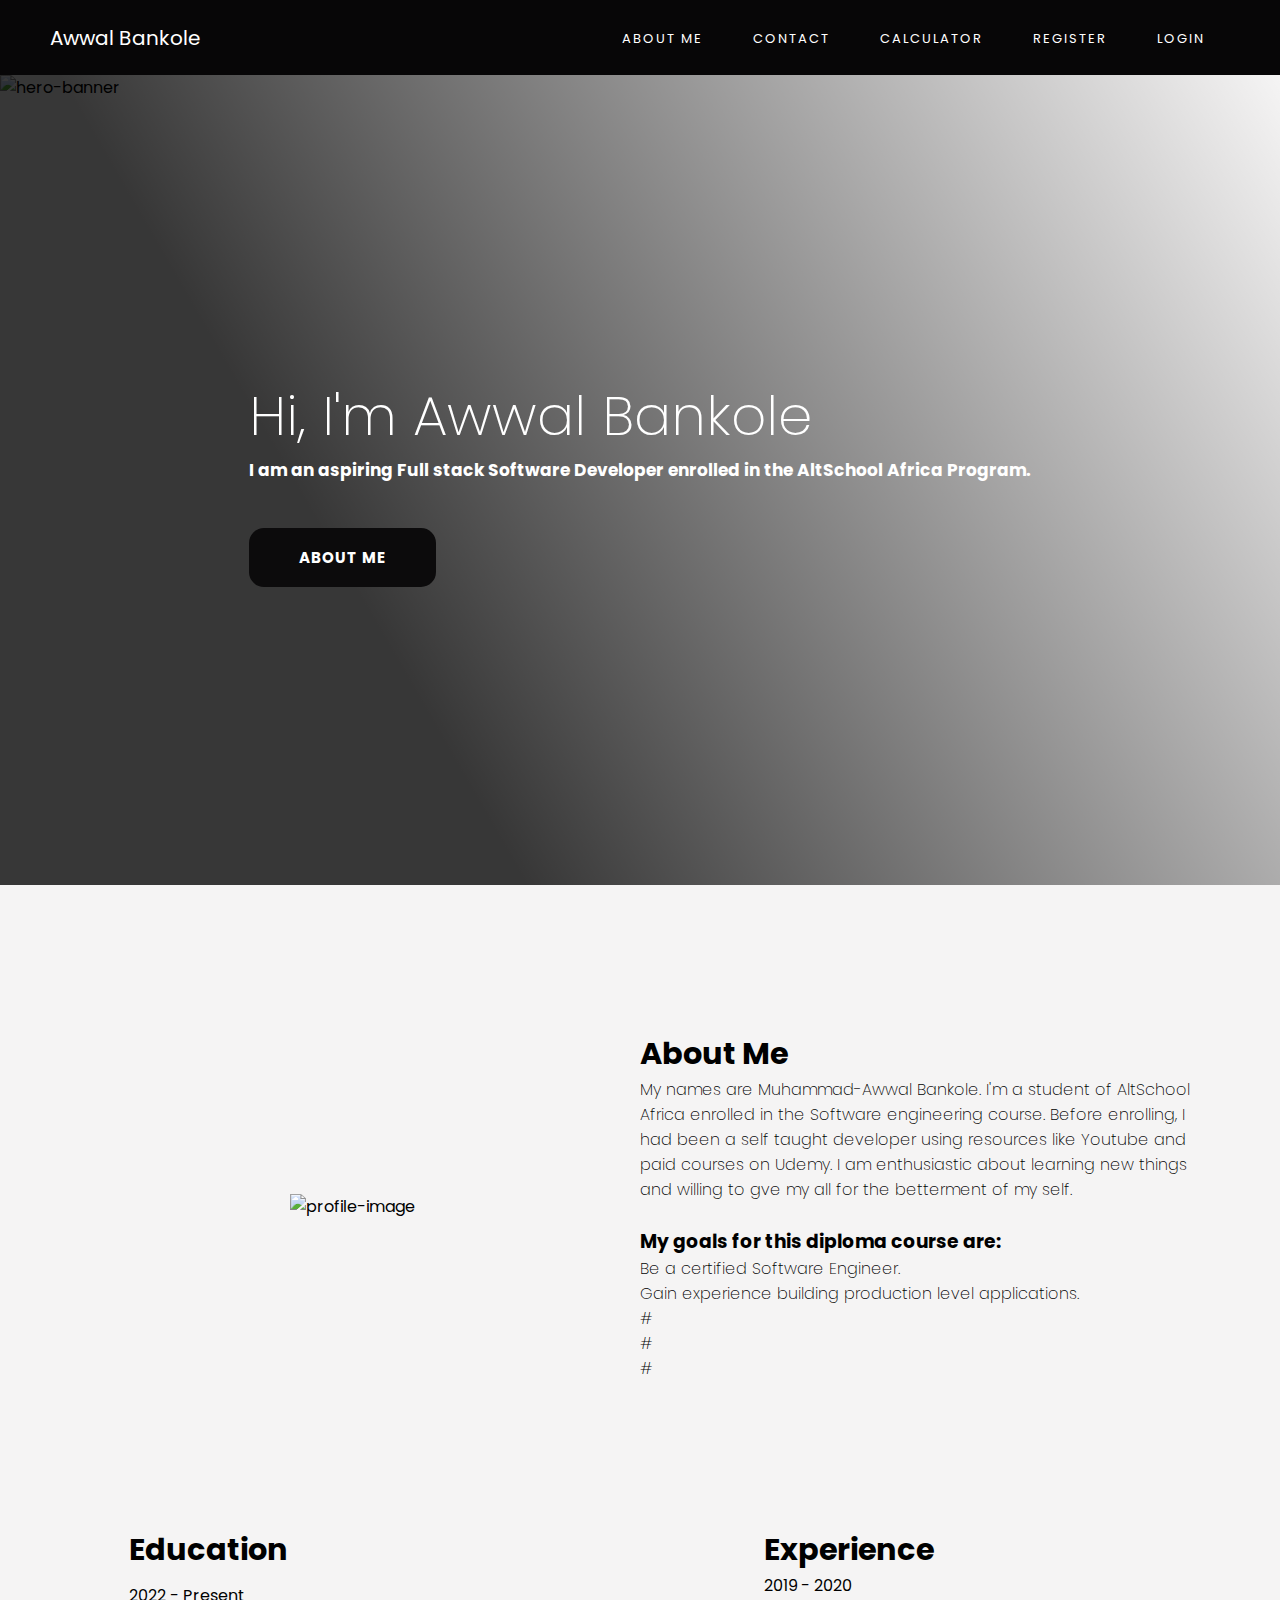
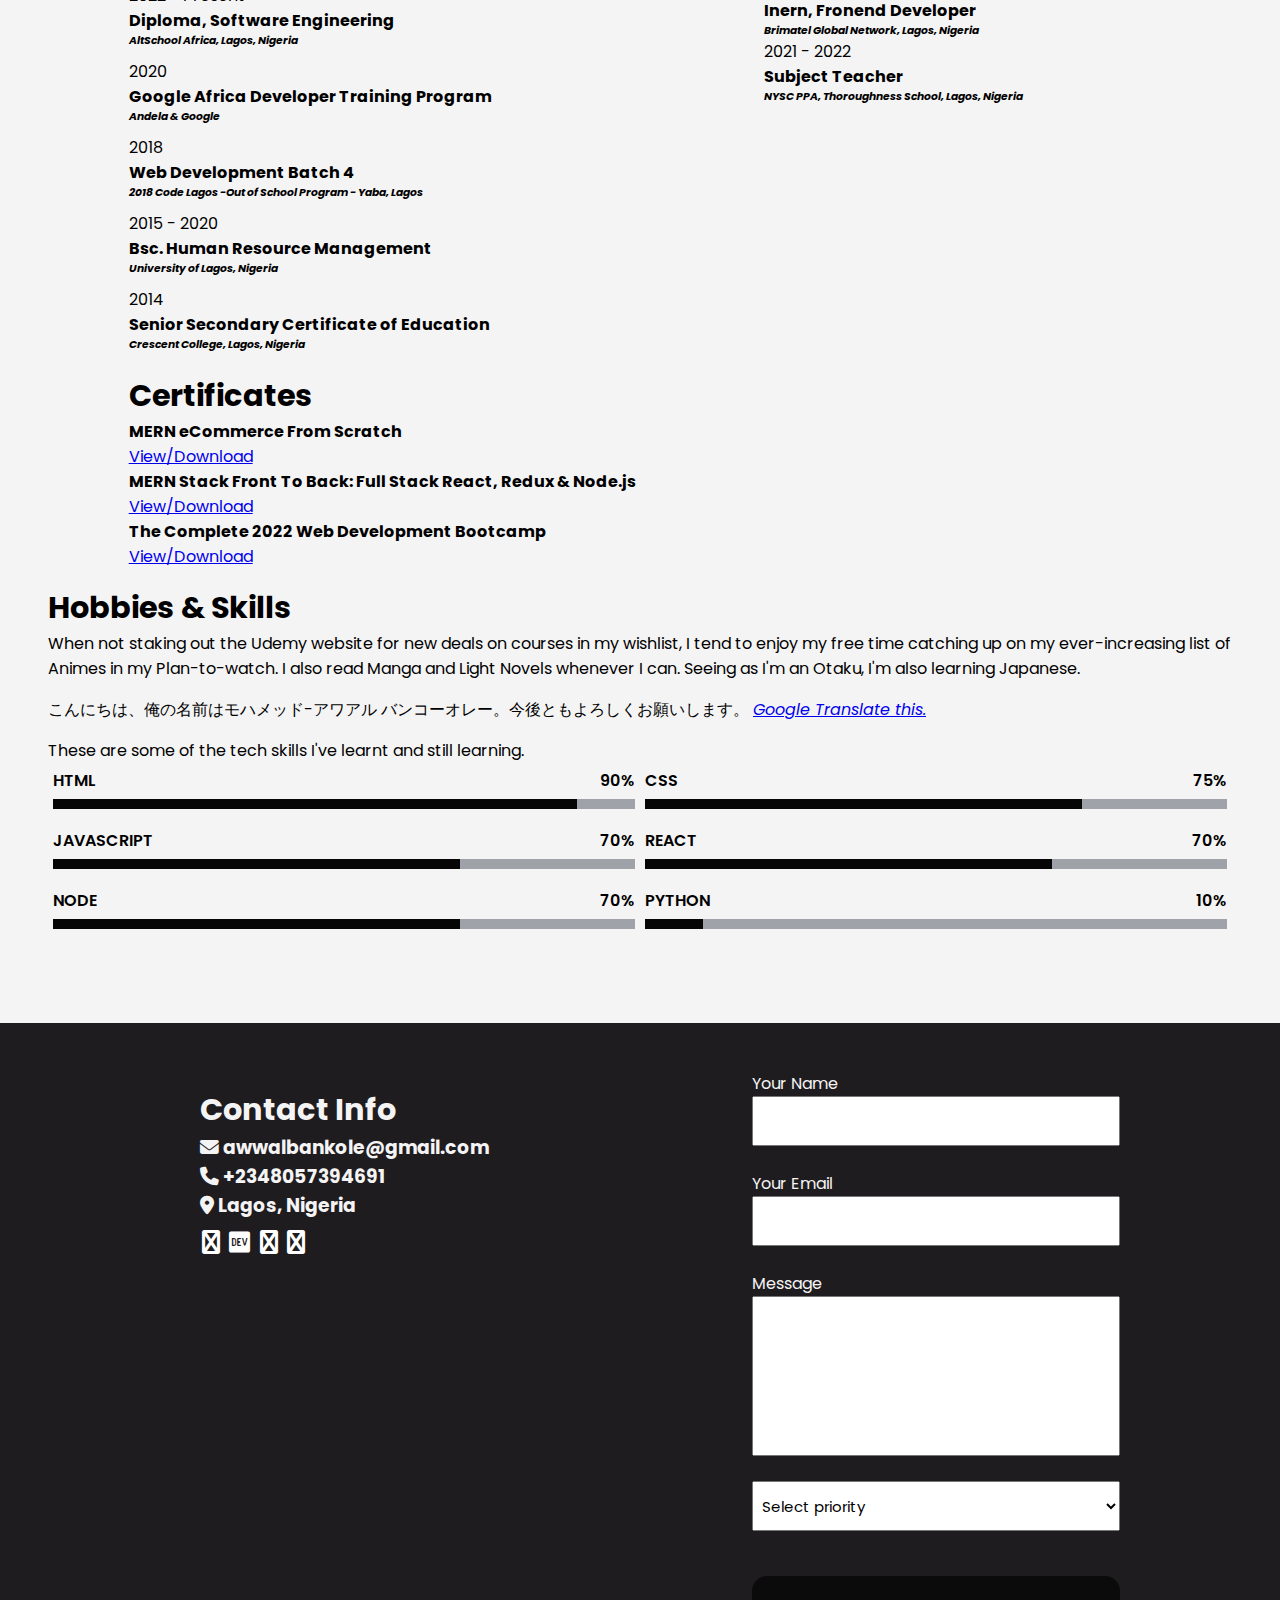
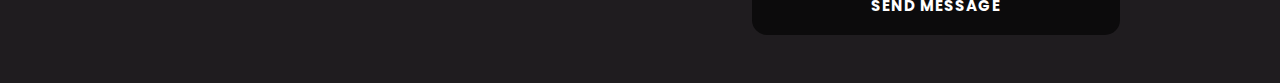
==== index.html @ 510b49d5 "completed_main_page" ====
<!DOCTYPE html>
<html lang="en">
  <head>
    <meta charset="UTF-8" />
    <meta http-equiv="X-UA-Compatible" content="IE=edge" />
    <meta name="viewport" content="width=device-width, initial-scale=1.0" />
    <title>About Me</title>
    <link rel="preconnect" href="https://fonts.googleapis.com" />
    <link rel="preconnect" href="https://fonts.gstatic.com" crossorigin />
    <link
      href="https://fonts.googleapis.com/css2?family=Poppins:wght@200&display=swap"
      rel="stylesheet"
    />
    <link
      rel="stylesheet"
      href="https://cdnjs.cloudflare.com/ajax/libs/font-awesome/6.1.1/css/all.min.css"
    />
    <link rel="stylesheet" href="styles/style.css" />
  </head>
  <body>
    <!--? NAVIGATION SECTION -->
    <nav>
      <div class="header-logo">
        <p>Awwal Bankole</p>
        <div id="menu" class="fa-solid fa-bars" onclick="onClick()"></div>
      </div>
      <ul class="dropdown-menu">
        <li><a href="#me">About Me</a></li>
        <li><a href="#contact">Contact</a></li>
        <li><a href="#">Calculator</a></li>
        <li><a href="#">Register</a></li>
        <li><a href="#">Login</a></li>
      </ul>
    </nav>
    <!--? HEADER SECTION-->
    <header>
      <div class="banner-image-div">
        <img
          class="banner-image"
          src="https://res.cloudinary.com/dbrukzcby/image/upload/v1653316920/cyborg_gruv_ef7esi.png"
          alt="hero-banner"
        />
      </div>
      <div class="banner-overlay-div"></div>
      <section class="banner-text-section">
        <span class="banner-text">
          <h1>Hi, I'm Awwal Bankole</h1>
          <p>
            I am an aspiring Full stack Software Developer enrolled in the
            AltSchool Africa Program.
          </p>
          <a href="#me"><button class="btn">About me</button></a>
        </span>
      </section>
    </header>

    <!--? MAIN CONTENT SECTION -->
    <main>
      <!--? ABOUT ME SECTION-->
      <section class="about" id="me">
        <img
          class="about-image"
          src="https://res.cloudinary.com/dbrukzcby/image/upload/c_fit,h_667,w_272/v1653205109/cropped_profile_j6ojsx.jpg"
          alt="profile-image"
        />
        <section class="about-content">
          <h2>About Me</h2>
          <p>
            My names are Muhammad-Awwal Bankole. I'm a student of AltSchool
            Africa enrolled in the Software engineering course. Before
            enrolling, I had been a self taught developer using resources like
            Youtube and paid courses on Udemy. I am enthusiastic about learning
            new things and willing to gve my all for the betterment of my self.
          </p>
          <br />
          <h3>My goals for this diploma course are:</h3>
          <ul>
            <li>Be a certified Software Engineer.</li>
            <li>Gain experience building production level applications.</li>
            <li>#</li>
            <li>#</li>
            <li>#</li>
          </ul>
        </section>
      </section>
      <!--? EDUCATION, CERTIFICATES AND EXPERIENCE SECTION-->
      <section class="edu-exp">
        <!--? EDUCATION -->
        <section class="edu">
          <h2>Education</h2>
          <div>
            <span>2022 - Present</span>
            <h4>Diploma, Software Engineering</h4>
            <h6><em>AltSchool Africa, Lagos, Nigeria</em></h6>
          </div>
          <div>
            <span>2020</span>
            <h4>Google Africa Developer Training Program</h4>
            <h6><em>Andela & Google</em></h6>
          </div>
          <div>
            <span>2018</span>
            <h4>Web Development Batch 4</h4>
            <h6>
              <em>2018 Code Lagos -Out of School Program - Yaba, Lagos</em>
            </h6>
          </div>
          <div>
            <span>2015 - 2020</span>
            <h4>Bsc. Human Resource Management</h4>
            <h6><em>University of Lagos, Nigeria</em></h6>
          </div>
          <div>
            <span>2014</span>
            <h4>Senior Secondary Certificate of Education</h4>
            <h6><em>Crescent College, Lagos, Nigeria</em></h6>
          </div>
          <!--? CERTIFICATES -->
          <section class="cert">
            <h2>Certificates</h2>
            <h4>MERN eCommerce From Scratch</h4>
            <a
              href="https://res.cloudinary.com/dbrukzcby/image/upload/v1653067304/Udemy_Mern_E-commerce_zjcilb.jpg"
              target="_blank"
              >View/Download</a
            >
            <h4>MERN Stack Front To Back: Full Stack React, Redux & Node.js</h4>
            <a
              href="https://res.cloudinary.com/dbrukzcby/image/upload/v1653067280/Udemy_Mern_hhecwc.jpg"
              target="_blank"
              >View/Download</a
            >
            <h4>The Complete 2022 Web Development Bootcamp</h4>
            <a
              href="https://res.cloudinary.com/dbrukzcby/image/upload/v1653067277/Udemy_bootcamp_n9o9me.jpg"
              target="_blank"
              >View/Download</a
            >
          </section>
        </section>
        <!--? EXPERIENCE -->
        <section class="exp">
          <h2>Experience</h2>
          <div>
            <span>2019 - 2020</span>
            <h4>Inern, Fronend Developer</h4>
            <h6><em>Brimatel Global Network, Lagos, Nigeria</em></h6>
          </div>
          <div>
            <span>2021 - 2022</span>
            <h4>Subject Teacher</h4>
            <h6><em>NYSC PPA, Thoroughness School, Lagos, Nigeria</em></h6>
          </div>
        </section>
      </section>
      <!--? HOBBIES & SKILLS SECTION-->
      <section class="skills-container">
        <h2>Hobbies & Skills</h2>
        <p>
          When not staking out the Udemy website for new deals on courses in my
          wishlist, I tend to enjoy my free time catching up on my
          ever-increasing list of Animes in my Plan-to-watch. I also read Manga
          and Light Novels whenever I can. Seeing as I'm an Otaku, I'm also
          learning Japanese.
        </p>
        <p class="jp">
          こんにちは、俺の名前はモハメッド-アワアル
          バンコーオレー。今後ともよろしくお願いします。
          <em
            ><a
              href="https://translate.google.com/?sl=ja&tl=en&text=%E3%81%93%E3%82%93%E3%81%AB%E3%81%A1%E3%81%AF%E3%80%81%E4%BF%BA%E3%81%AE%E5%90%8D%E5%89%8D%E3%81%AF%E3%83%A2%E3%83%8F%E3%83%A1%E3%83%83%E3%83%89-%E3%82%A2%E3%83%AF%E3%82%A2%E3%83%AB%20%E3%83%90%E3%83%B3%E3%82%B3%E3%83%BC%E3%82%AA%E3%83%AC%E3%83%BC%E3%80%82%E4%BB%8A%E5%BE%8C%E3%81%A8%E3%82%82%E3%82%88%E3%82%8D%E3%81%97%E3%81%8F%E3%81%8A%E9%A1%98%E3%81%84%E3%81%97%E3%81%BE%E3%81%99%E3%80%82&op=translate"
              target="_blank"
            >
              Google Translate this.
            </a>
          </em>
        </p>
        <p>These are some of the tech skills I've learnt and still learning.</p>
        <div class="skills">
          <!-- <div class="wrap"> -->
          <div class="progress">
            <span class="skill">HTML <i class="val">90%</i></span>
            <div class="progress-bar-wrap">
              <div class="progress-bar" style="width: 90%"></div>
            </div>
          </div>
          <div class="progress">
            <span class="skill">CSS <i class="val">75%</i></span>

            <div class="progress-bar-wrap">
              <div class="progress-bar" style="width: 75%"></div>
            </div>
          </div>
          <div class="progress">
            <span class="skill">Javascript <i class="val">70%</i></span>
            <div class="progress-bar-wrap">
              <div class="progress-bar" style="width: 70%"></div>
            </div>
          </div>
          <!-- </div> -->
          <!-- <div class="wrap"> -->
          <div class="progress">
            <span class="skill">React <i class="val">70%</i></span>
            <div class="progress-bar-wrap">
              <div class="progress-bar" style="width: 70%"></div>
            </div>
          </div>
          <div class="progress">
            <span class="skill">Node <i class="val">70%</i></span>
            <div class="progress-bar-wrap">
              <div class="progress-bar" style="width: 70%"></div>
            </div>
          </div>
          <div class="progress">
            <span class="skill">Python <i class="val">10%</i></span>
            <div class="progress-bar-wrap">
              <div class="progress-bar" style="width: 10%"></div>
            </div>
          </div>
          <!-- </div> -->
        </div>
      </section>
      <!-- BACK-TO-TOP BUTTON -->
      <button class="back-to-top hidden">
        <i class="fa-solid fa-circle-arrow-up fa-3x"></i>
      </button>
    </main>
    <!--? FOOTER SECTION // CONTACT SECTION -->
    <footer id="contact">
      <div class="contact-info">
        <h2>Contact Info</h2>
        <div class="info">
          <h3><i class="fas fa-envelope"></i> awwalbankole@gmail.com</h3>
          <h3><i class="fas fa-phone"></i> +2348057394691</h3>
          <h3><i class="fas fa-map-marker-alt"></i> Lagos, Nigeria</h3>
        </div>
        <div class="socials">
          <a href="https://github.com/lawybanx" target="_blank"
            ><i class="fas fa-github"></i
          ></a>
          <a href="https://dev.to/lawybanx" target="_blank"
            ><i class="fab fa-dev"></i
          ></a>
          <a href="https://twitter.com/awwal__" target="_blank"
            ><i class="fas fa-twitter"></i
          ></a>
          <a
            href="https://www.linkedin.com/in/muhammad-awwal-bankole-069413230/"
            target="_blank"
            ><i class="fas fa-linkedin"></i
          ></a>
        </div>
      </div>
      <form>
        <label for="name">Your Name</label>
        <input type="text" name="name" required /><br />
        <label for="email">Your Email</label>
        <input type="email" name="email" required /><br />
        <label for="message">Message</label>
        <textarea name="message" cols="30" rows="10" required></textarea>
        <br />
        <select name="priority" id="priority">
          <option value="priority" selected>Select priority</option>
          <option value="Urgent">Urgent</option>
          <option value="Normal">Normal</option>
          <option value="Low">Low</option>
        </select>
        <button type="submit" class="btn">Send Message</button>
      </form>
    </footer>
    <script src="script.js"></script>
  </body>
</html>
---- styles/style.css ----
* {
  box-sizing: border-box;
  padding: 0;
  margin: 0;
  font-family: "Poppins", sans-serif;
  scroll-behavior: smooth;
}

body {
  background-color: #f5f4f4;
}

body::-webkit-scrollbar {
  width: 0.6em;
  overflow: scroll;
  background-color: #1c191c;
}

body::-webkit-scrollbar-thumb {
  background-color: #070607;
}

nav {
  display: inline-flex;
  width: 100%;
  flex-direction: row;
  /* flex-wrap: wrap; */
  align-items: center;
  align-content: flex-start;
  justify-content: space-between;
  padding: 20px 50px;
  position: sticky;
  top: 0;
  background-color: #070607;
}

.header-logo {
  display: flex;
  flex-direction: row;
  justify-content: space-between;
}

.header-logo p {
  font-size: 20px;
  color: white;
}

#menu {
  color: #fff;
  cursor: pointer;
  font-size: 2em;
  display: none;
}

.dropdown-menu {
  display: flex;
  list-style: none;
}
nav li {
  padding: 5px 25px;
  overflow: hidden;
  transition: all 0.2s linear;
}

li a {
  text-decoration: none;
  color: white;
  font-size: 13px;
  text-transform: uppercase;
  letter-spacing: 2px;
}

nav li:hover {
  background-color: rgba(204, 204, 204, 0.7);
}

header {
  display: grid;
  grid-template-columns: 1fr;
  grid-template-rows: 90vh;
  align-content: center;
  justify-content: center;
}

.banner-image-div,
.banner-overlay-div,
.banner-text-section {
  grid-area: 1 / 1 / 2 / 2;
}

.banner-image {
  display: grid;
  min-width: 500px;
  width: 100%;
  height: 100%;
  object-fit: cover;
}

.banner-overlay-div {
  display: grid;
  max-width: 100%;
  background: black;
  background: linear-gradient(
    60deg,
    rgba(0, 0, 0, 0.7777485994397759) 30%,
    rgba(255, 255, 255, 0) 100%
  );
}

.banner-text-section {
  display: grid;
  align-items: center;
  justify-content: center;
  margin-left: 15px;
  margin-right: 15px;
}

.banner-text {
  color: #fff;
}

h1 {
  font-size: 55px;
  font-weight: 200;
}

.banner-text p {
  font-size: 17px;
  font-weight: bold;
}

.btn {
  margin-top: 45px;
  padding: 18px 50px;
  font-size: 15px;
  text-transform: uppercase;
  border-radius: 15px;
  letter-spacing: 1px;
  border: transparent;
  background-color: #0c0b0c;
  color: white;
  font-weight: bold;
  cursor: pointer;
  overflow: hidden;
  transition: all 0.2s linear;
}

button:hover {
  background-color: #2b2b2b66;
}

main {
  display: grid;
  /* grid-template-columns: repeat(2, 1fr); */
  /* grid-template-columns: repeat(2, minmax(500px, 1fr)); */
  grid-template-columns: repeat(1, minmax(500px, 1fr));
  grid-auto-columns: auto;
  /* grid-auto-rows: minmax(100px, auto); */
  grid-template-rows: repeat(2, 1fr) auto;
  font-size: 1em;
}

.about {
  display: grid;
  align-items: center;
  justify-self: center;
  grid-template-columns: repeat(2, 1fr);
  grid-template-areas: "image text";
  max-width: 90%;
}

.about-image {
  grid-area: image;
  justify-self: center;
}

.about-content {
  grid-area: text;
  /* padding: 60px; */
  /* justify-self: center; */
  font-weight: 200;
}

h2 {
  font-size: 1.9em;
}

.about-content ul {
  list-style: none;
}

.edu-exp {
  display: flex;
  flex-wrap: wrap;
  justify-content: space-evenly;
  width: 90%;
}

.edu div {
  margin: 10px 0;
}

.cert {
  margin-top: 20px;
}

.skills-container {
  margin: 1em 3em 5em;
}

.jp {
  margin: 1em 0;
}

.skills {
  display: grid;
  grid-template-columns: repeat(auto-fill, minmax(400px, 1fr));
}

.progress {
  height: 60px;
  padding: 5px;
  background: none;
  border-radius: 0px;
}

.skill {
  text-transform: uppercase;
  display: block;
  font-weight: 600;
  padding: 0px;
  margin: 0px 0px 6px;
}

.val {
  float: right;
  font-style: normal;
}

.progress-bar-wrap {
  height: 10px;
  background: #9fa2a8;
}

.progress-bar {
  height: 10px;
  background-color: #070607;
  transition: all 0.9s ease 0s;
}

.back-to-top {
  position: fixed;
  right: 5rem;
  bottom: 5rem;
  background: transparent;
  padding: 0.5rem;
  border: none;
  cursor: pointer;
  opacity: 100%;
  transition: opacity 0.5s;
}

.back-to-top:hover {
  opacity: 60%;
}

.hidden {
  opacity: 0%;
}

footer {
  display: grid;
  align-items: start;
  justify-items: center;
  grid-template-columns: repeat(2, 1fr);
  grid-template-areas: "info form";
  background-color: #1f1c1f;
  color: #f5f4f4;
  padding: 3em;
}

.contact-info {
  grid-area: info;
  margin-top: 1em;
}

.socials {
  display: flex;
  flex-direction: row;
  justify-content: space-between;
  font-size: 1.5em;
  width: 4.5em;
  margin-top: 5px;
}

.socials a {
  text-decoration: none;
  color: #fff;
  margin: 0 2px;
}

form {
  display: flex;
  flex-direction: column;
}

input,
select {
  height: 50px;
  font-size: 15px;
  padding: 5px;
}

textarea {
  height: 10rem;
  resize: none;
  padding: 5px;
}

@media (max-width: 991px) {
  .dropdown-menu {
    flex-direction: column;
    display: none;
  }

  nav {
    flex-direction: column;
  }

  #menu {
    display: block;
  }

  .header-logo {
    width: 100%;
  }

  .toggle {
    display: flex;
  }
}

@media (max-width: 820px) {
  /* html {
    font-size: 80%;
  } */

  .about {
    grid-template-columns: 1fr;
    grid-template-areas:
      "image"
      "text";
    margin-top: 20px;
  }

  .about-image {
    width: 30%;
    justify-self: start;
  }

  .edu-exp {
    justify-content: start;
    margin: 0 2em;
  }

  footer {
    grid-template-columns: 1fr;
    grid-template-areas:
      "info"
      "form";
    margin-top: 20px;
    justify-items: start;
    gap: 10px;
  }

  .contact-info {
    margin: 0;
  }
}

@media (max-width: 500px) {
  .banner-image {
    min-width: 200px;
  }

  main {
    grid-template-columns: auto;
  }

  .about-image {
    width: 50%;
    align-self: end;
  }

  .edu-exp {
    margin: 0 1em;
  }

  .skills-container {
    margin: 0 1em 3em;
  }

  .skills {
    grid-template-columns: 1fr;
  }

  .back-to-top {
    right: 0.5em;
    bottom: 0.5em;
  }
}

@media (max-width: 400px) {
  form {
    width: 70%;
  }
}

@media (max-width: 300px) {
  .contact-info {
    font-size: 80%;
  }

  form {
    width: 60%;
  }
}
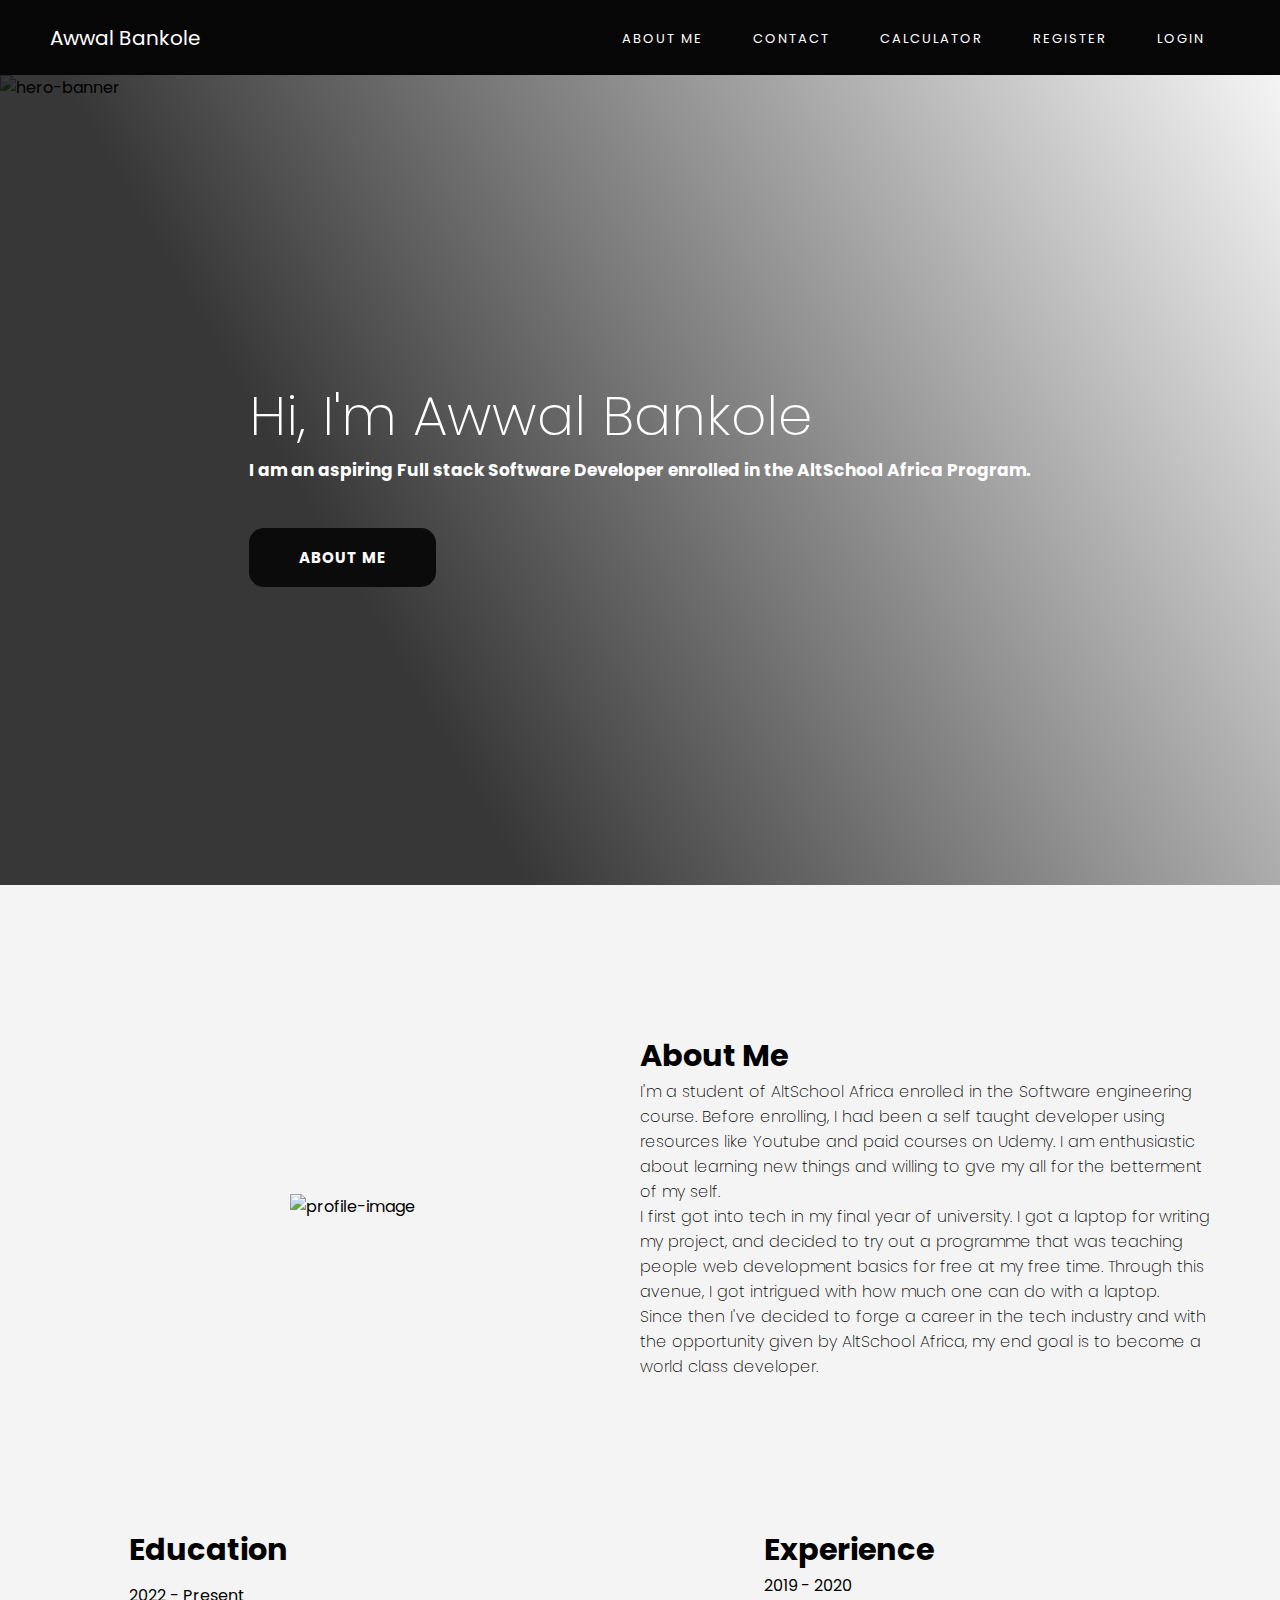
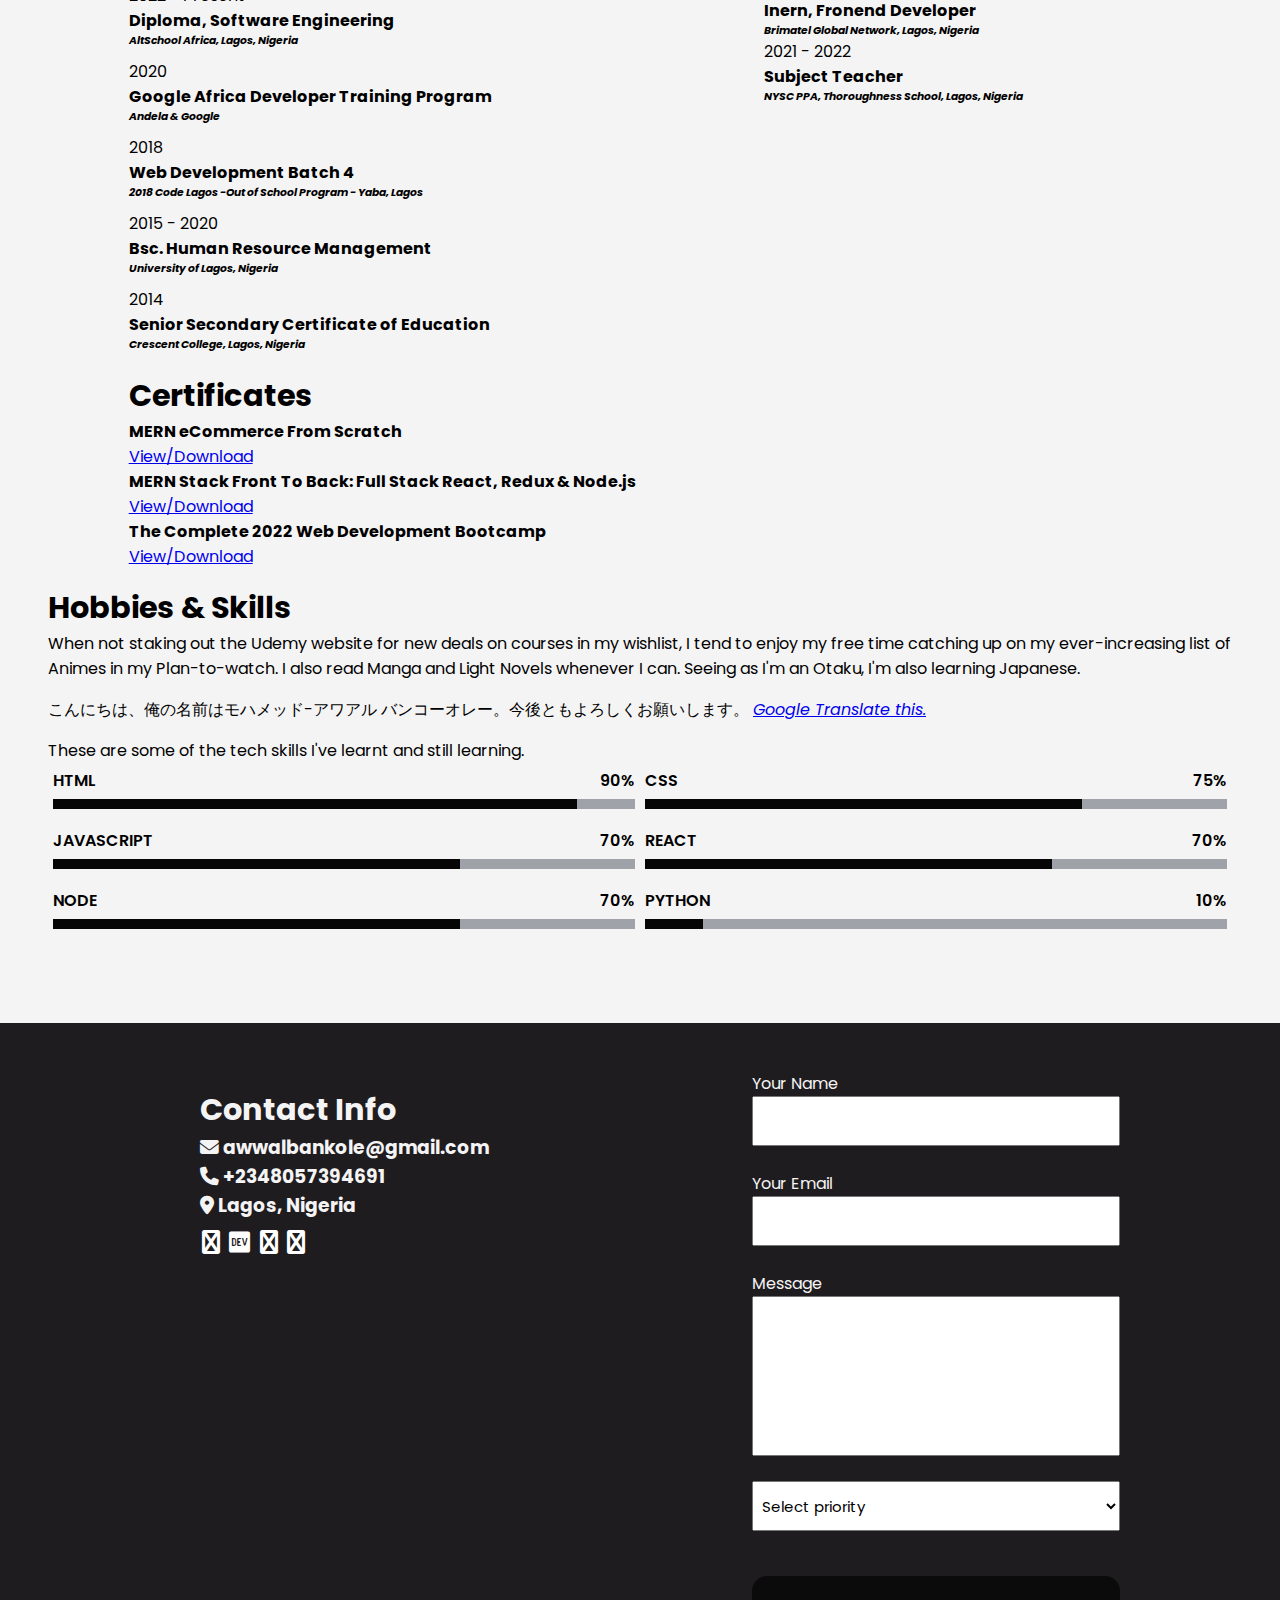
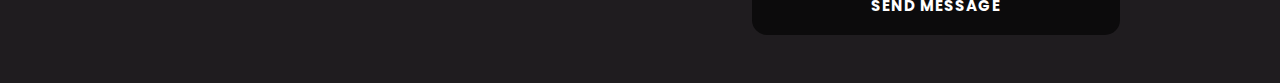
==== commit 7353ecfb: "Completed about me section" ====
--- a/index.html
+++ b/index.html
@@ -27,9 +27,9 @@
       <ul class="dropdown-menu">
         <li><a href="#me">About Me</a></li>
         <li><a href="#contact">Contact</a></li>
-        <li><a href="#">Calculator</a></li>
-        <li><a href="#">Register</a></li>
-        <li><a href="#">Login</a></li>
+        <li><a href="calculator.html">Calculator</a></li>
+        <li><a href="register.html">Register</a></li>
+        <li><a href="login.html">Login</a></li>
       </ul>
     </nav>
     <!--? HEADER SECTION-->
@@ -66,21 +66,20 @@
         <section class="about-content">
           <h2>About Me</h2>
           <p>
-            My names are Muhammad-Awwal Bankole. I'm a student of AltSchool
-            Africa enrolled in the Software engineering course. Before
-            enrolling, I had been a self taught developer using resources like
-            Youtube and paid courses on Udemy. I am enthusiastic about learning
-            new things and willing to gve my all for the betterment of my self.
+            I'm a student of AltSchool Africa enrolled in the Software
+            engineering course. Before enrolling, I had been a self taught
+            developer using resources like Youtube and paid courses on Udemy. I
+            am enthusiastic about learning new things and willing to gve my all
+            for the betterment of my self. <br />
+            I first got into tech in my final year of university. I got a laptop
+            for writing my project, and decided to try out a programme that was
+            teaching people web development basics for free at my free time.
+            Through this avenue, I got intrigued with how much one can do with a
+            laptop. <br />
+            Since then I've decided to forge a career in the tech industry and
+            with the opportunity given by AltSchool Africa, my end goal is to
+            become a world class developer.
           </p>
-          <br />
-          <h3>My goals for this diploma course are:</h3>
-          <ul>
-            <li>Be a certified Software Engineer.</li>
-            <li>Gain experience building production level applications.</li>
-            <li>#</li>
-            <li>#</li>
-            <li>#</li>
-          </ul>
         </section>
       </section>
       <!--? EDUCATION, CERTIFICATES AND EXPERIENCE SECTION-->
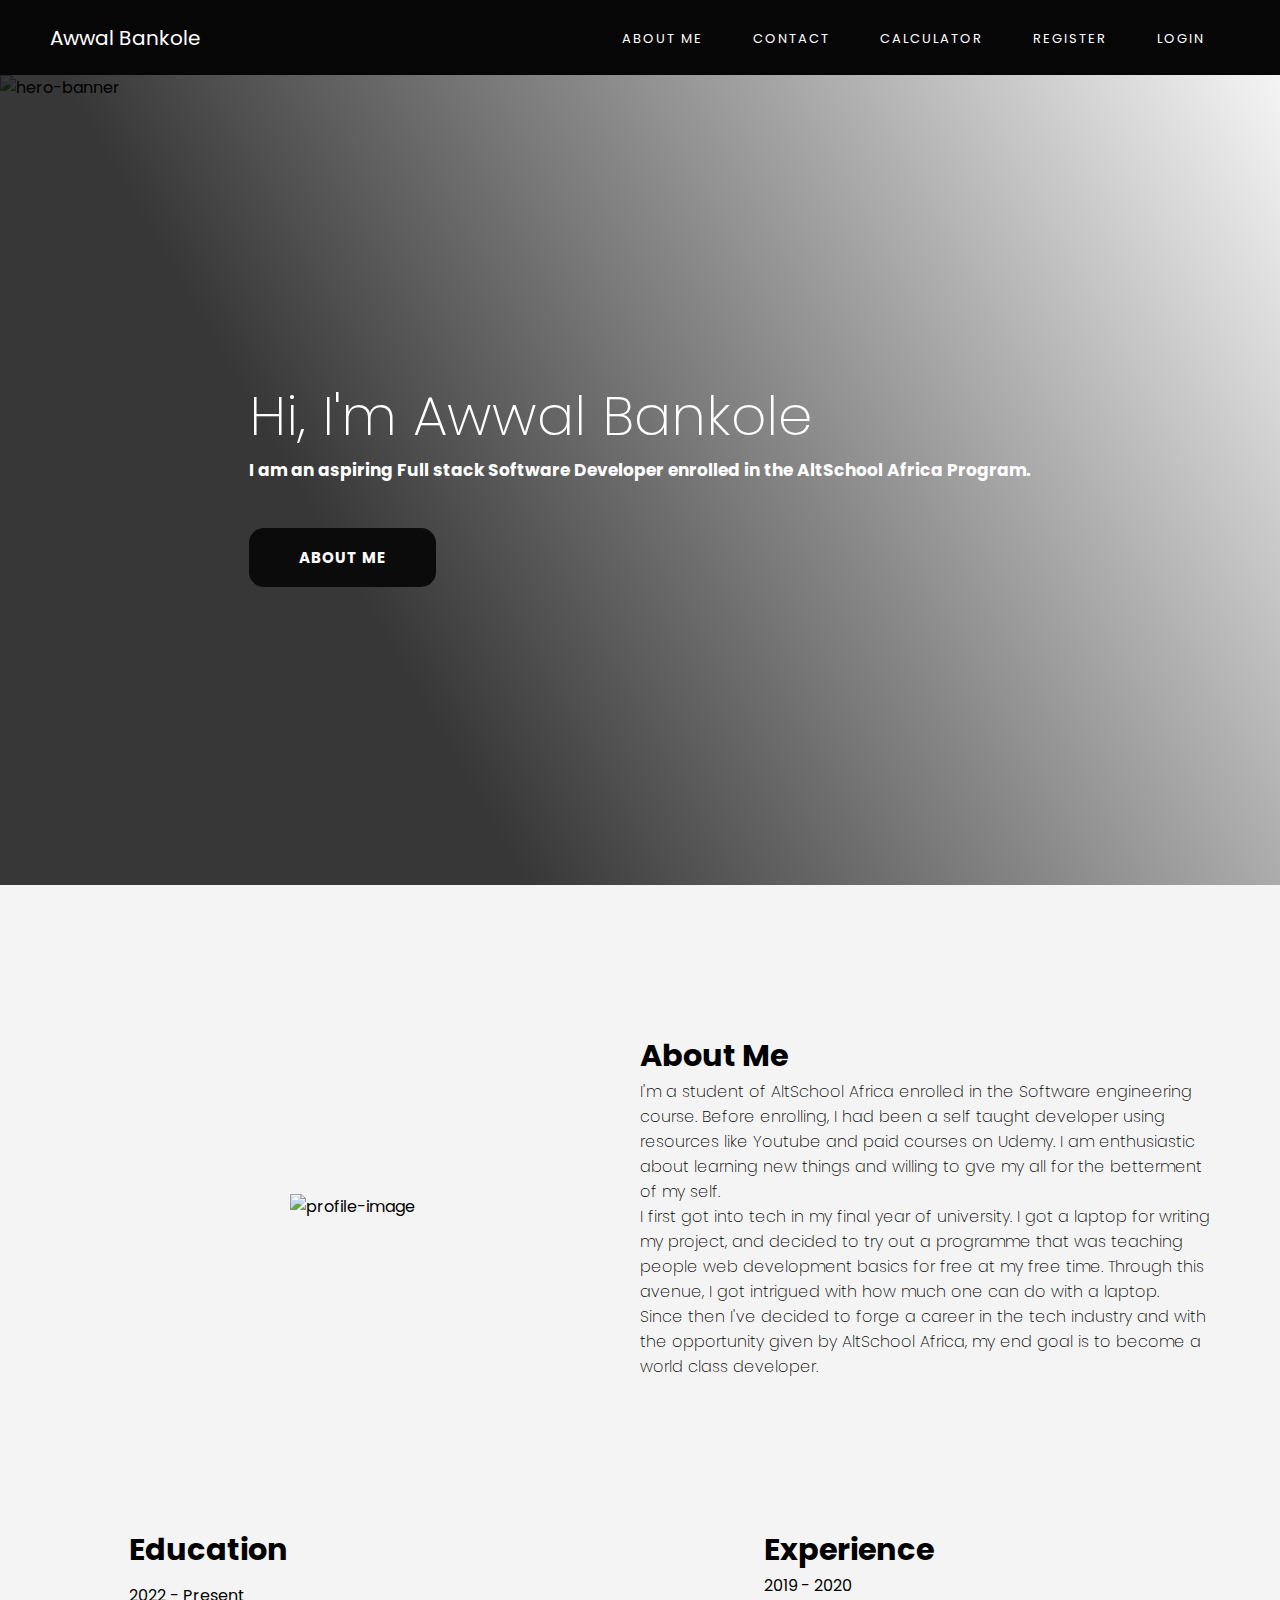
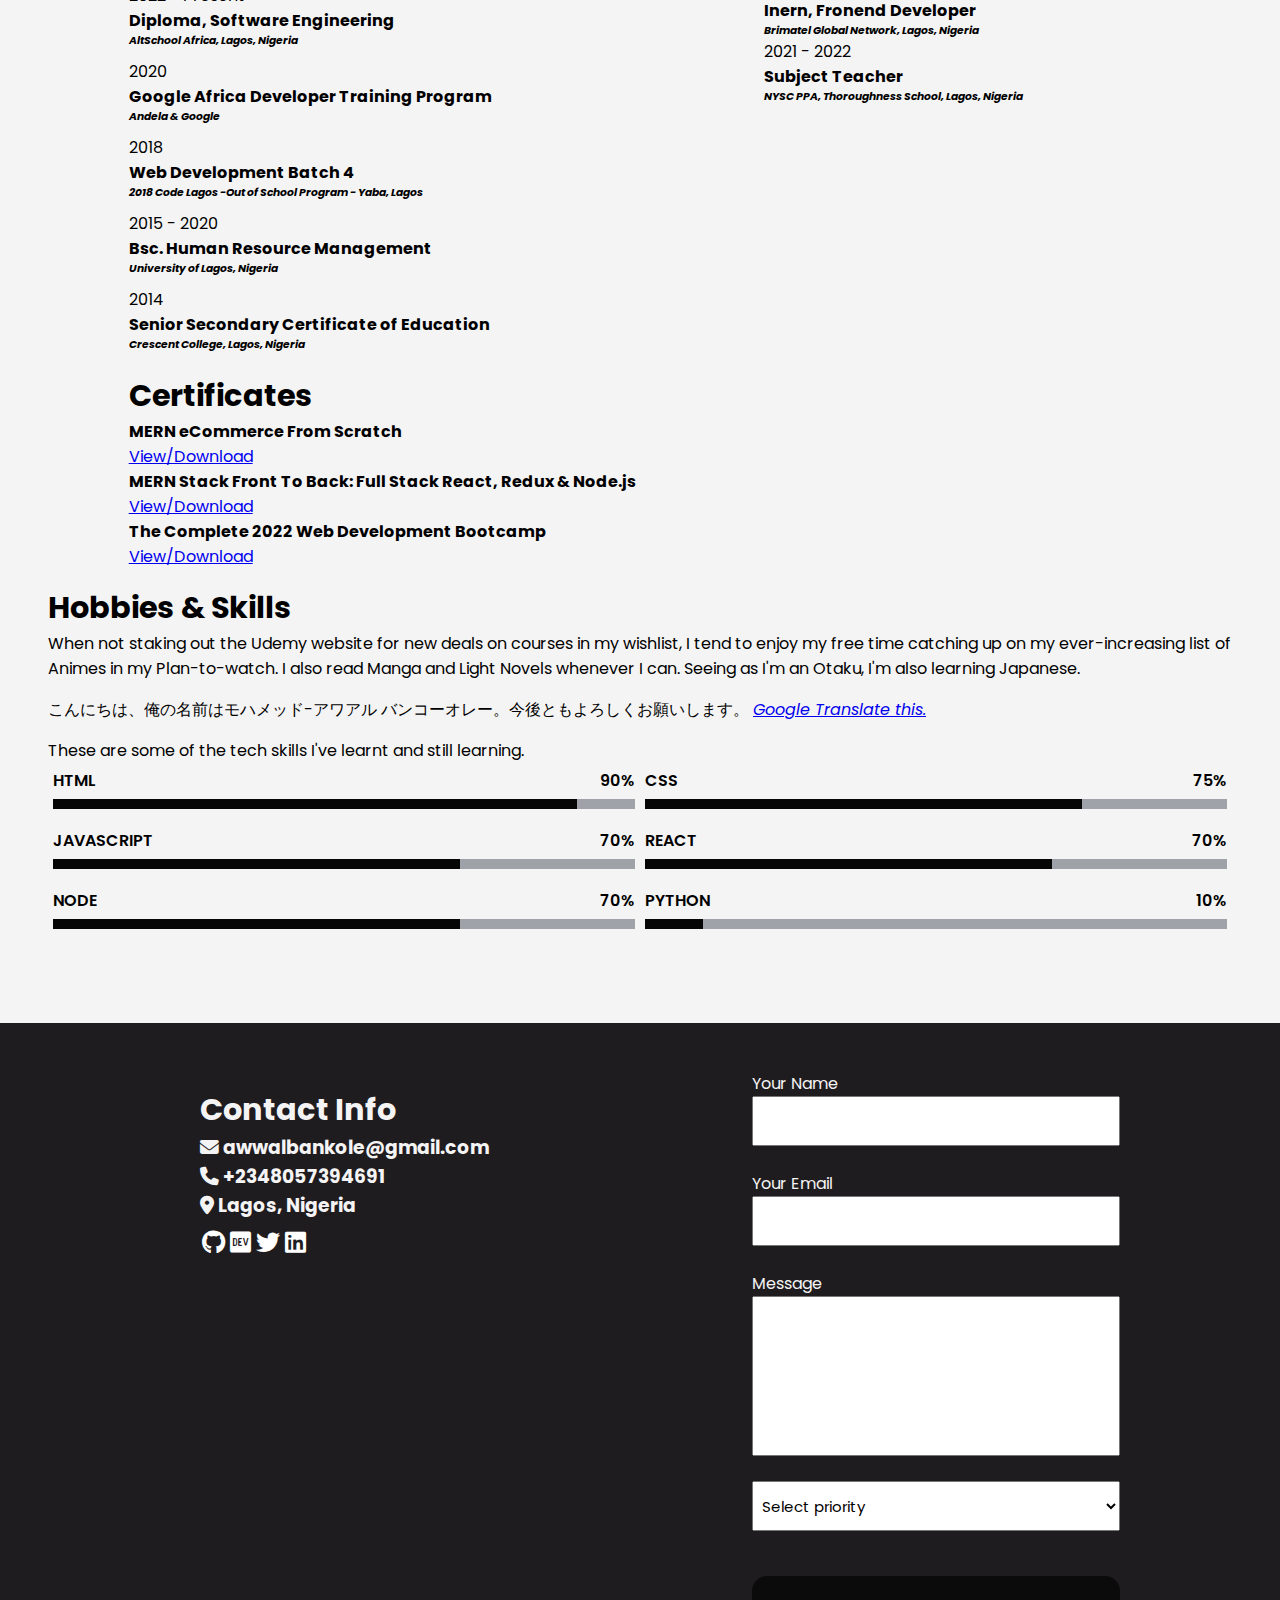
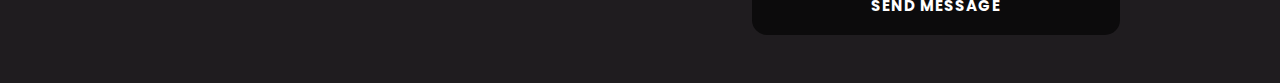
==== commit 61383add: "replit" ====
--- a/index.html
+++ b/index.html
@@ -235,18 +235,18 @@
         </div>
         <div class="socials">
           <a href="https://github.com/lawybanx" target="_blank"
-            ><i class="fas fa-github"></i
+            ><i class="fab fa-github"></i
           ></a>
           <a href="https://dev.to/lawybanx" target="_blank"
             ><i class="fab fa-dev"></i
           ></a>
           <a href="https://twitter.com/awwal__" target="_blank"
-            ><i class="fas fa-twitter"></i
+            ><i class="fab fa-twitter"></i
           ></a>
           <a
             href="https://www.linkedin.com/in/muhammad-awwal-bankole-069413230/"
             target="_blank"
-            ><i class="fas fa-linkedin"></i
+            ><i class="fab fa-linkedin"></i
           ></a>
         </div>
       </div>
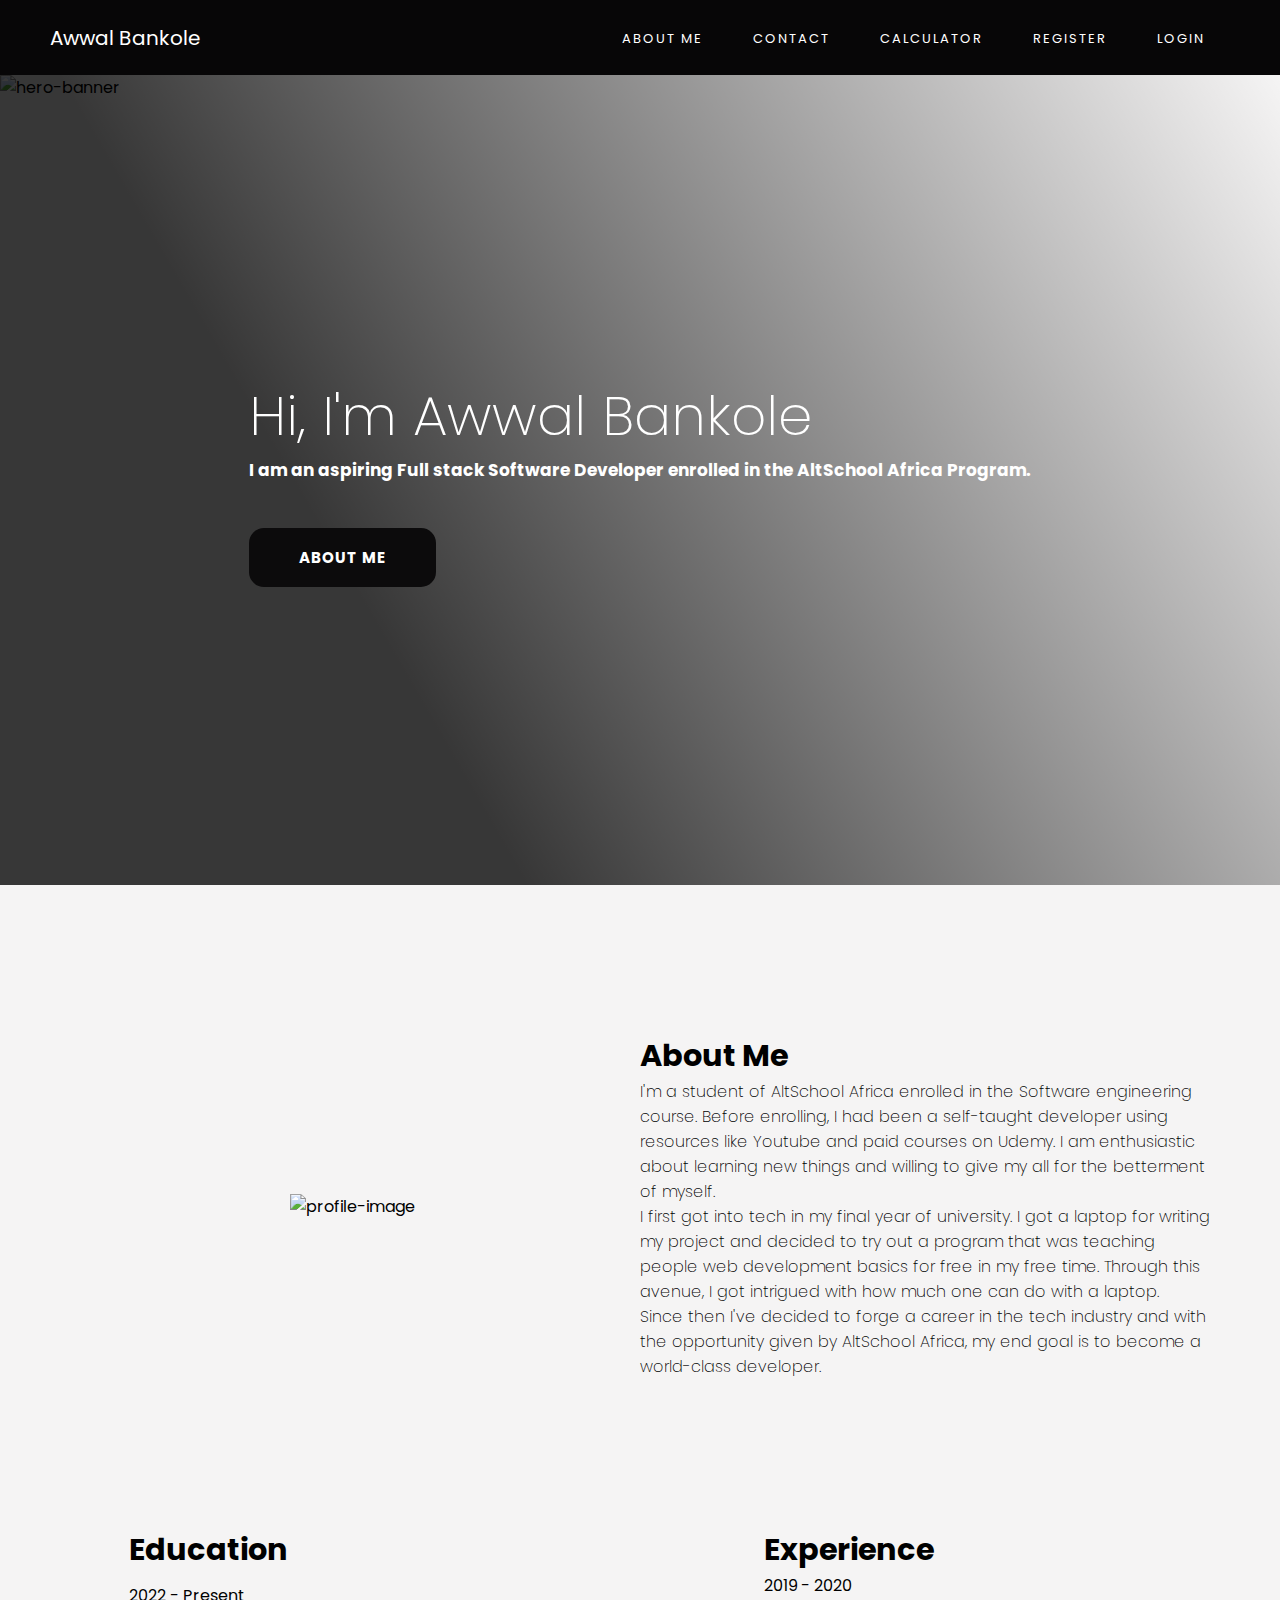
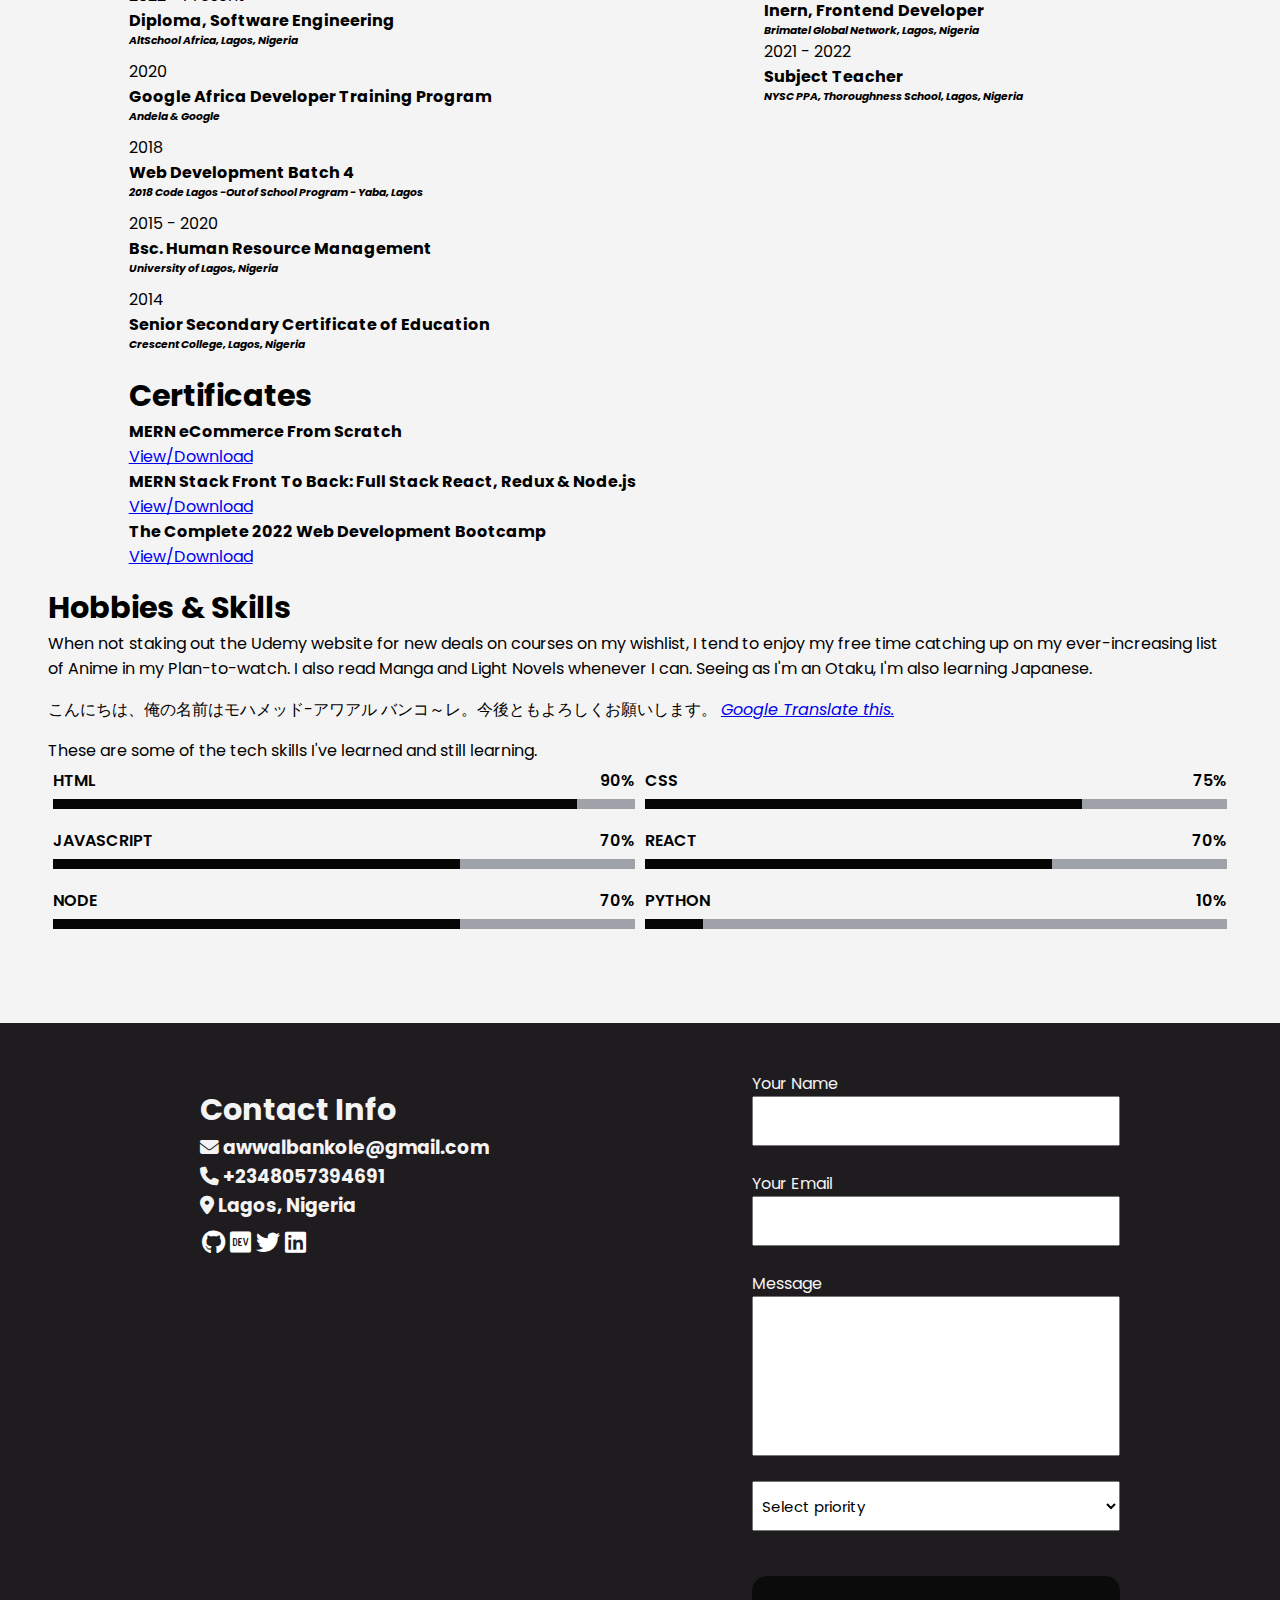
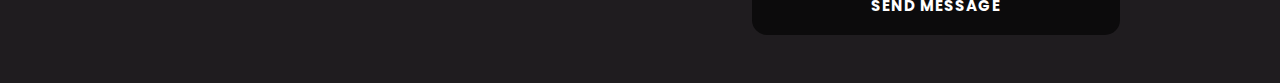
==== commit 27411591: "Refactored and fixed errors/bugs" ====
--- a/index.html
+++ b/index.html
@@ -67,18 +67,18 @@
           <h2>About Me</h2>
           <p>
             I'm a student of AltSchool Africa enrolled in the Software
-            engineering course. Before enrolling, I had been a self taught
+            engineering course. Before enrolling, I had been a self-taught
             developer using resources like Youtube and paid courses on Udemy. I
-            am enthusiastic about learning new things and willing to gve my all
-            for the betterment of my self. <br />
+            am enthusiastic about learning new things and willing to give my all
+            for the betterment of myself. <br />
             I first got into tech in my final year of university. I got a laptop
-            for writing my project, and decided to try out a programme that was
-            teaching people web development basics for free at my free time.
+            for writing my project and decided to try out a program that was
+            teaching people web development basics for free in my free time.
             Through this avenue, I got intrigued with how much one can do with a
             laptop. <br />
             Since then I've decided to forge a career in the tech industry and
             with the opportunity given by AltSchool Africa, my end goal is to
-            become a world class developer.
+            become a world-class developer.
           </p>
         </section>
       </section>
@@ -142,7 +142,7 @@
           <h2>Experience</h2>
           <div>
             <span>2019 - 2020</span>
-            <h4>Inern, Fronend Developer</h4>
+            <h4>Inern, Frontend Developer</h4>
             <h6><em>Brimatel Global Network, Lagos, Nigeria</em></h6>
           </div>
           <div>
@@ -156,15 +156,15 @@
       <section class="skills-container">
         <h2>Hobbies & Skills</h2>
         <p>
-          When not staking out the Udemy website for new deals on courses in my
+          When not staking out the Udemy website for new deals on courses on my
           wishlist, I tend to enjoy my free time catching up on my
-          ever-increasing list of Animes in my Plan-to-watch. I also read Manga
+          ever-increasing list of Anime in my Plan-to-watch. I also read Manga
           and Light Novels whenever I can. Seeing as I'm an Otaku, I'm also
           learning Japanese.
         </p>
         <p class="jp">
           こんにちは、俺の名前はモハメッド-アワアル
-          バンコーオレー。今後ともよろしくお願いします。
+          バンコ～レ。今後ともよろしくお願いします。
           <em
             ><a
               href="https://translate.google.com/?sl=ja&tl=en&text=%E3%81%93%E3%82%93%E3%81%AB%E3%81%A1%E3%81%AF%E3%80%81%E4%BF%BA%E3%81%AE%E5%90%8D%E5%89%8D%E3%81%AF%E3%83%A2%E3%83%8F%E3%83%A1%E3%83%83%E3%83%89-%E3%82%A2%E3%83%AF%E3%82%A2%E3%83%AB%20%E3%83%90%E3%83%B3%E3%82%B3%E3%83%BC%E3%82%AA%E3%83%AC%E3%83%BC%E3%80%82%E4%BB%8A%E5%BE%8C%E3%81%A8%E3%82%82%E3%82%88%E3%82%8D%E3%81%97%E3%81%8F%E3%81%8A%E9%A1%98%E3%81%84%E3%81%97%E3%81%BE%E3%81%99%E3%80%82&op=translate"
@@ -174,9 +174,10 @@
             </a>
           </em>
         </p>
-        <p>These are some of the tech skills I've learnt and still learning.</p>
+        <p>
+          These are some of the tech skills I've learned and still learning.
+        </p>
         <div class="skills">
-          <!-- <div class="wrap"> -->
           <div class="progress">
             <span class="skill">HTML <i class="val">90%</i></span>
             <div class="progress-bar-wrap">
@@ -196,8 +197,6 @@
               <div class="progress-bar" style="width: 70%"></div>
             </div>
           </div>
-          <!-- </div> -->
-          <!-- <div class="wrap"> -->
           <div class="progress">
             <span class="skill">React <i class="val">70%</i></span>
             <div class="progress-bar-wrap">
@@ -216,10 +215,9 @@
               <div class="progress-bar" style="width: 10%"></div>
             </div>
           </div>
-          <!-- </div> -->
         </div>
       </section>
-      <!-- BACK-TO-TOP BUTTON -->
+      <!--? BACK-TO-TOP BUTTON -->
       <button class="back-to-top hidden">
         <i class="fa-solid fa-circle-arrow-up fa-3x"></i>
       </button>
@@ -252,9 +250,9 @@
       </div>
       <form>
         <label for="name">Your Name</label>
-        <input type="text" name="name" required /><br />
+        <input type="text" name="name" title="Your Name" required /><br />
         <label for="email">Your Email</label>
-        <input type="email" name="email" required /><br />
+        <input type="email" name="email" title="Your Email" required /><br />
         <label for="message">Message</label>
         <textarea name="message" cols="30" rows="10" required></textarea>
         <br />
--- a/styles/style.css
+++ b/styles/style.css
@@ -24,7 +24,6 @@
   display: inline-flex;
   width: 100%;
   flex-direction: row;
-  /* flex-wrap: wrap; */
   align-items: center;
   align-content: flex-start;
   justify-content: space-between;
@@ -151,11 +150,8 @@
 
 main {
   display: grid;
-  /* grid-template-columns: repeat(2, 1fr); */
-  /* grid-template-columns: repeat(2, minmax(500px, 1fr)); */
   grid-template-columns: repeat(1, minmax(500px, 1fr));
   grid-auto-columns: auto;
-  /* grid-auto-rows: minmax(100px, auto); */
   grid-template-rows: repeat(2, 1fr) auto;
   font-size: 1em;
 }
@@ -176,8 +172,6 @@
 
 .about-content {
   grid-area: text;
-  /* padding: 60px; */
-  /* justify-self: center; */
   font-weight: 200;
 }
 
@@ -341,10 +335,6 @@
 }
 
 @media (max-width: 820px) {
-  /* html {
-    font-size: 80%;
-  } */
-
   .about {
     grid-template-columns: 1fr;
     grid-template-areas:
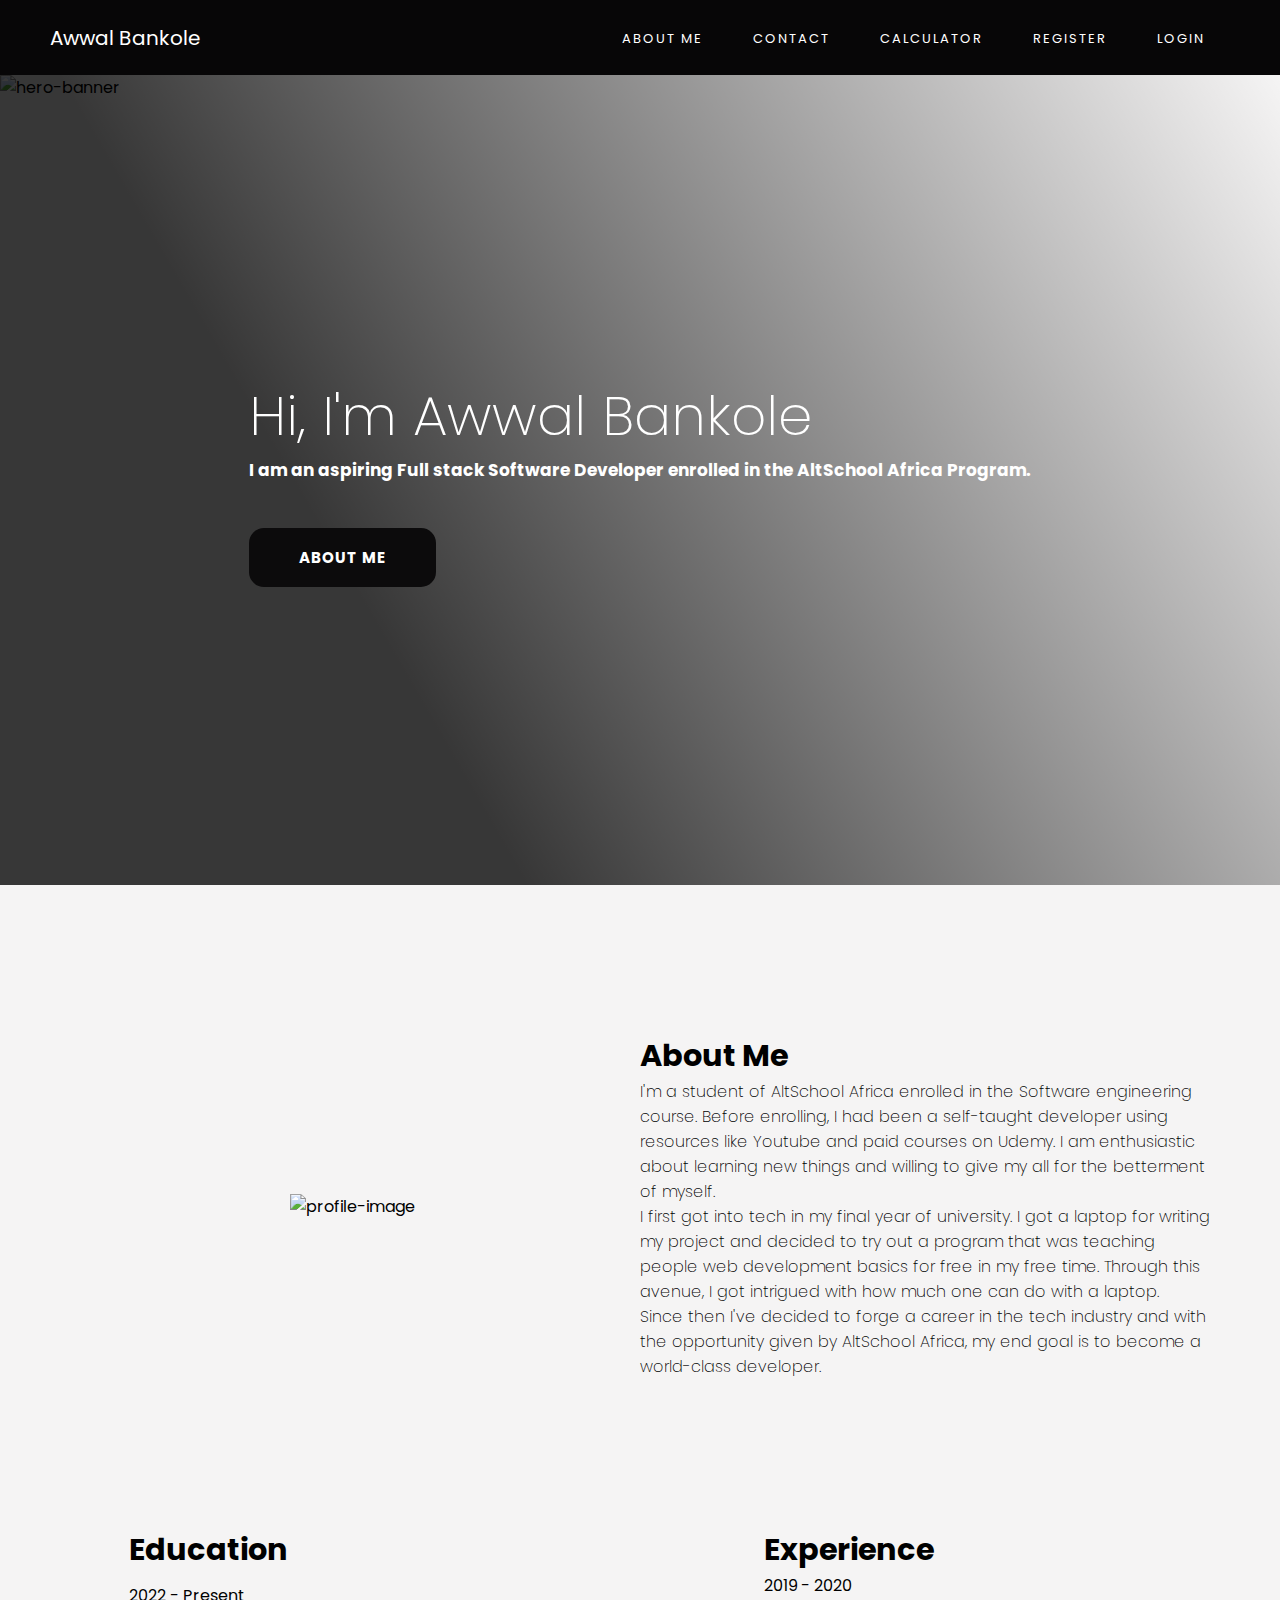
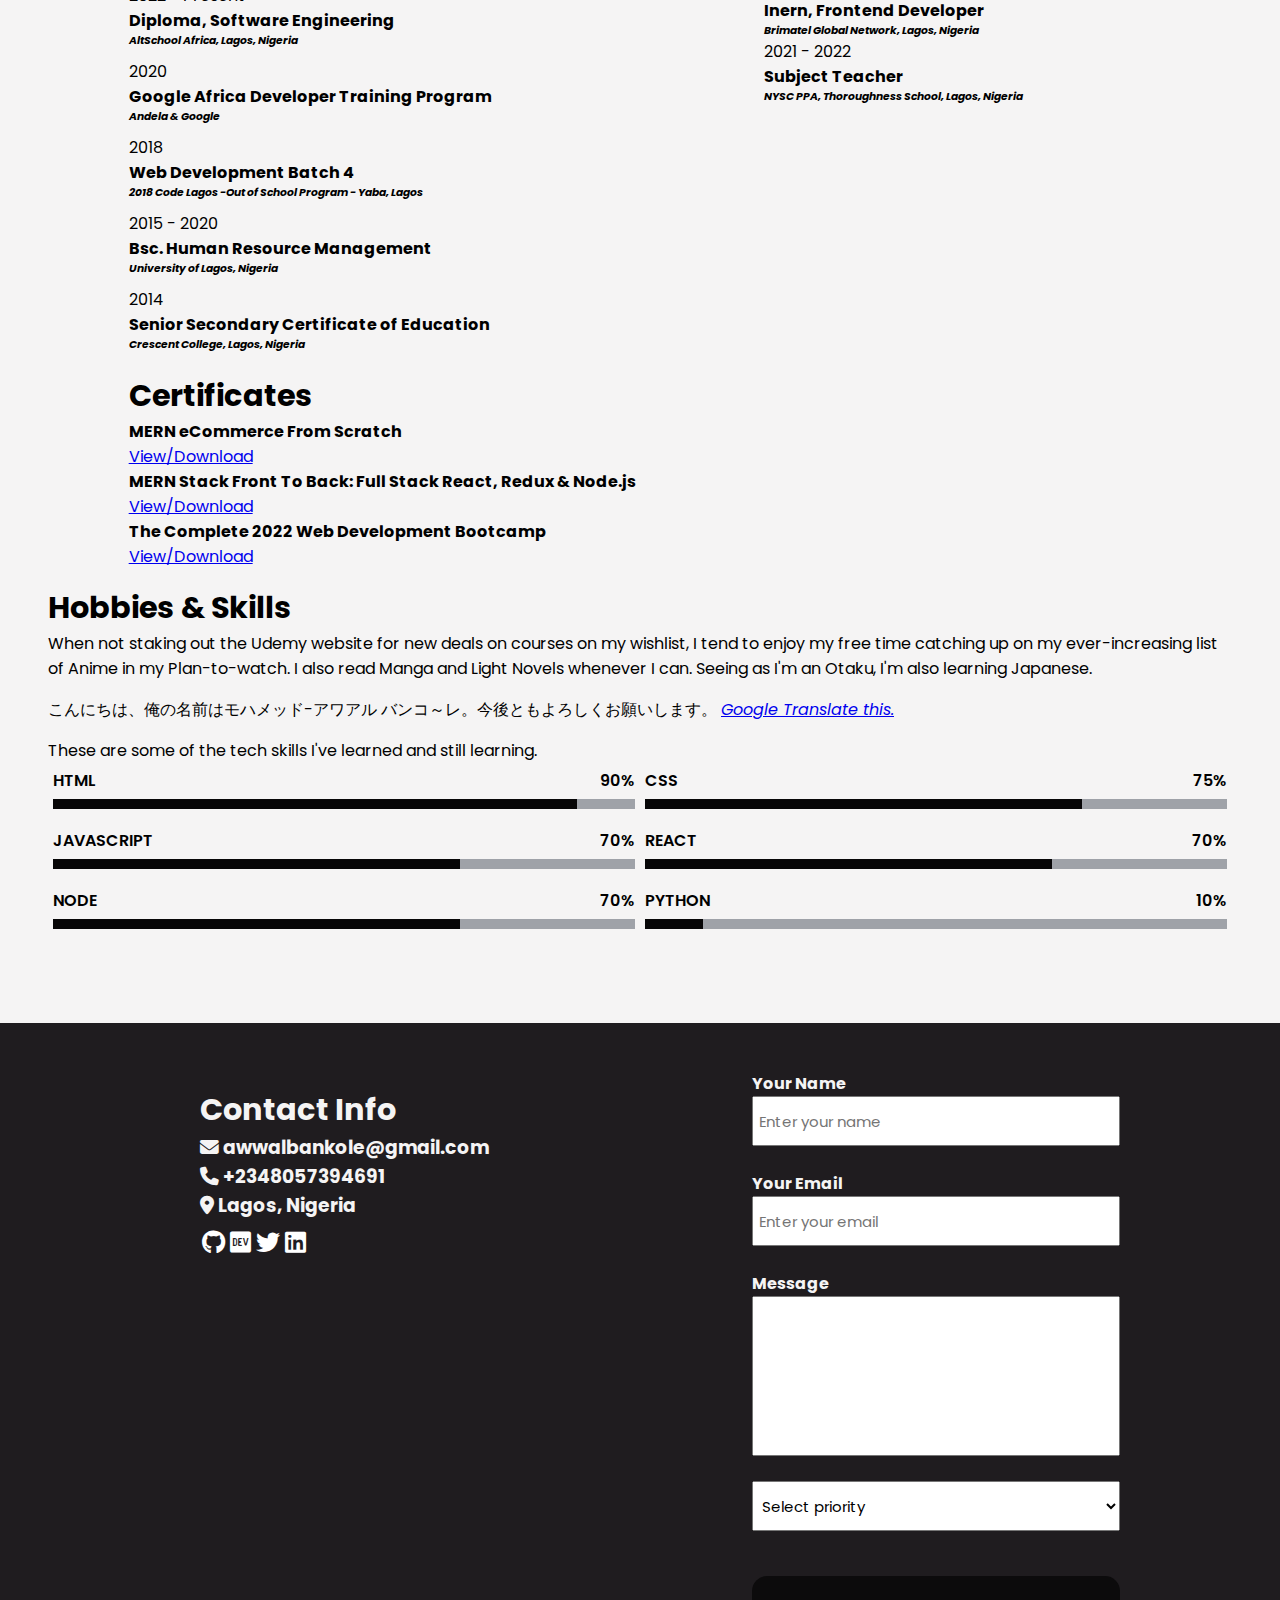
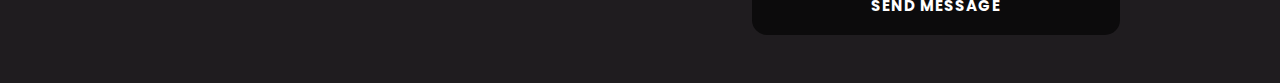
==== commit 495630ad: "minor changes to form input fields" ====
--- a/index.html
+++ b/index.html
@@ -250,9 +250,21 @@
       </div>
       <form>
         <label for="name">Your Name</label>
-        <input type="text" name="name" title="Your Name" required /><br />
+        <input
+          type="text"
+          name="name"
+          title="Enter your name"
+          placeholder="Enter your name"
+          required
+        /><br />
         <label for="email">Your Email</label>
-        <input type="email" name="email" title="Your Email" required /><br />
+        <input
+          type="email"
+          name="email"
+          title="Enter your email"
+          placeholder="Enter your email"
+          required
+        /><br />
         <label for="message">Message</label>
         <textarea name="message" cols="30" rows="10" required></textarea>
         <br />
--- a/styles/style.css
+++ b/styles/style.css
@@ -296,6 +296,7 @@
 form {
   display: flex;
   flex-direction: column;
+  font-weight:bold
 }
 
 input,
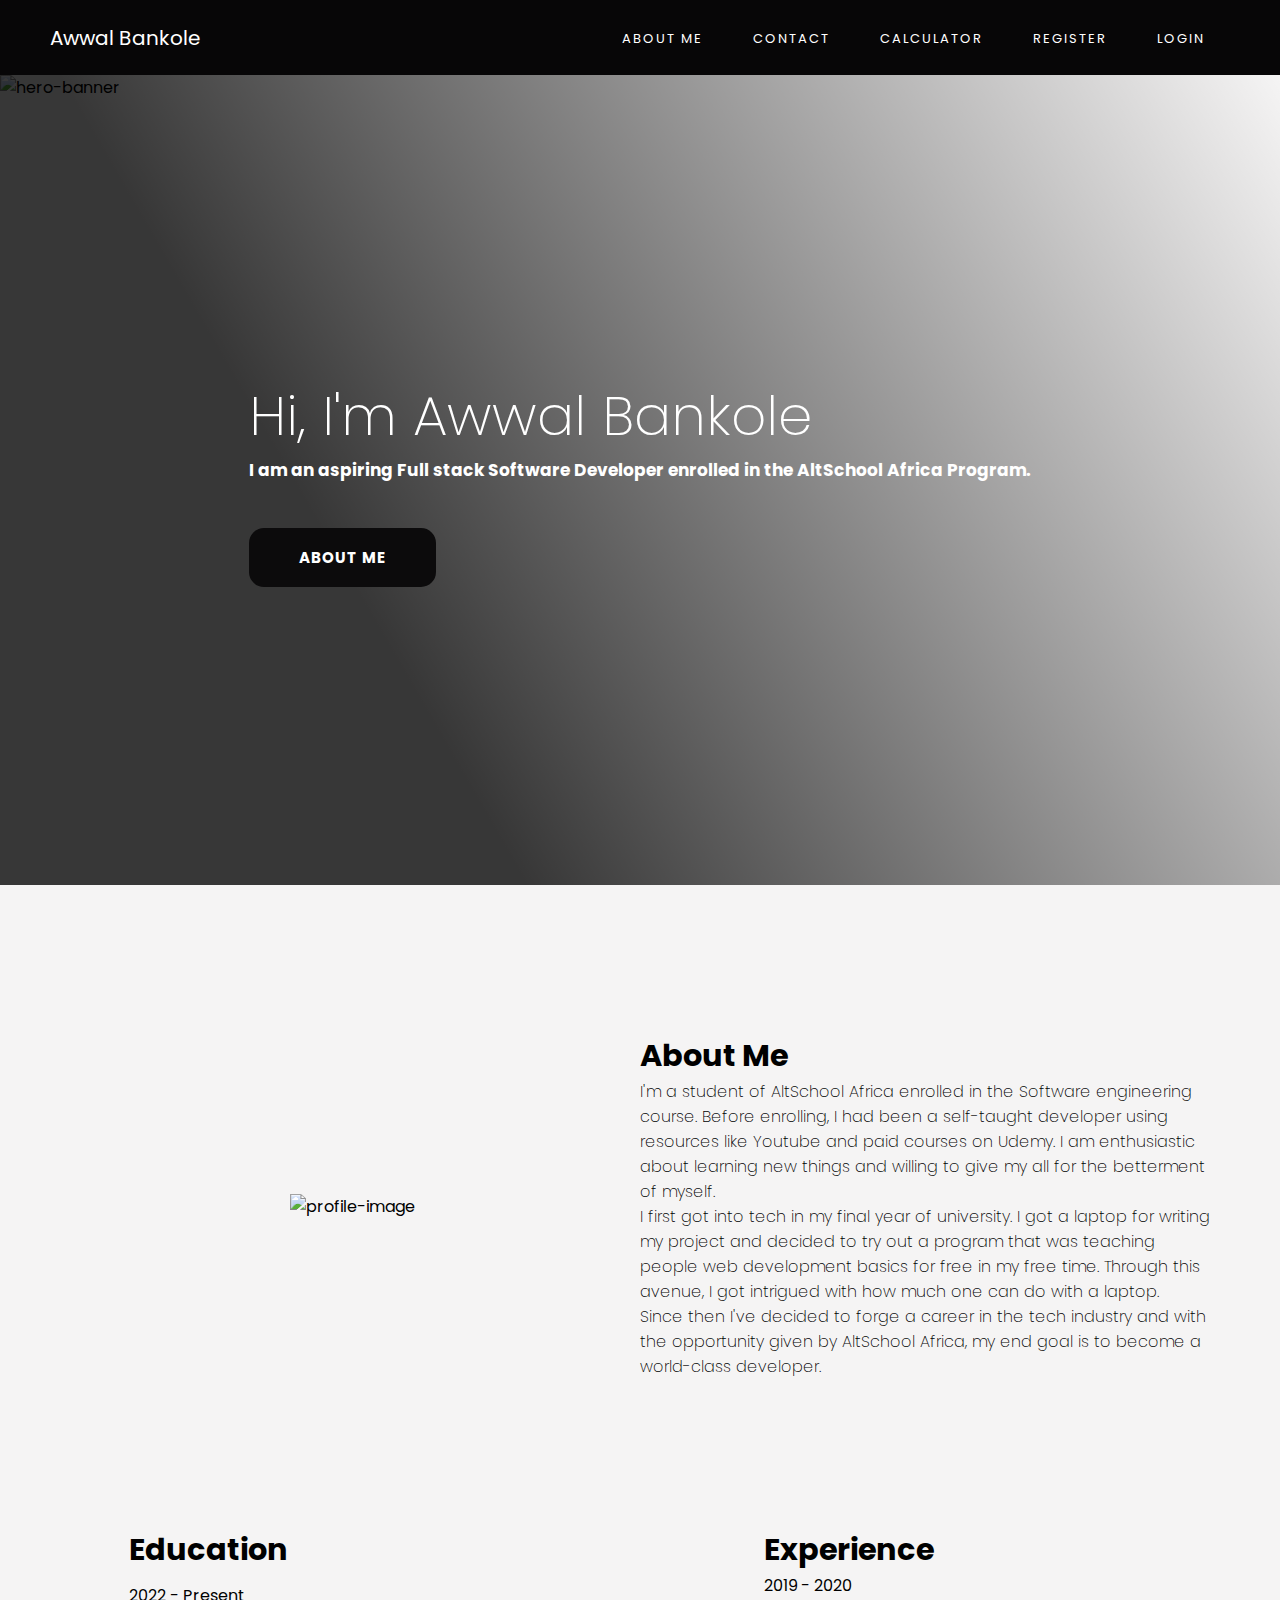
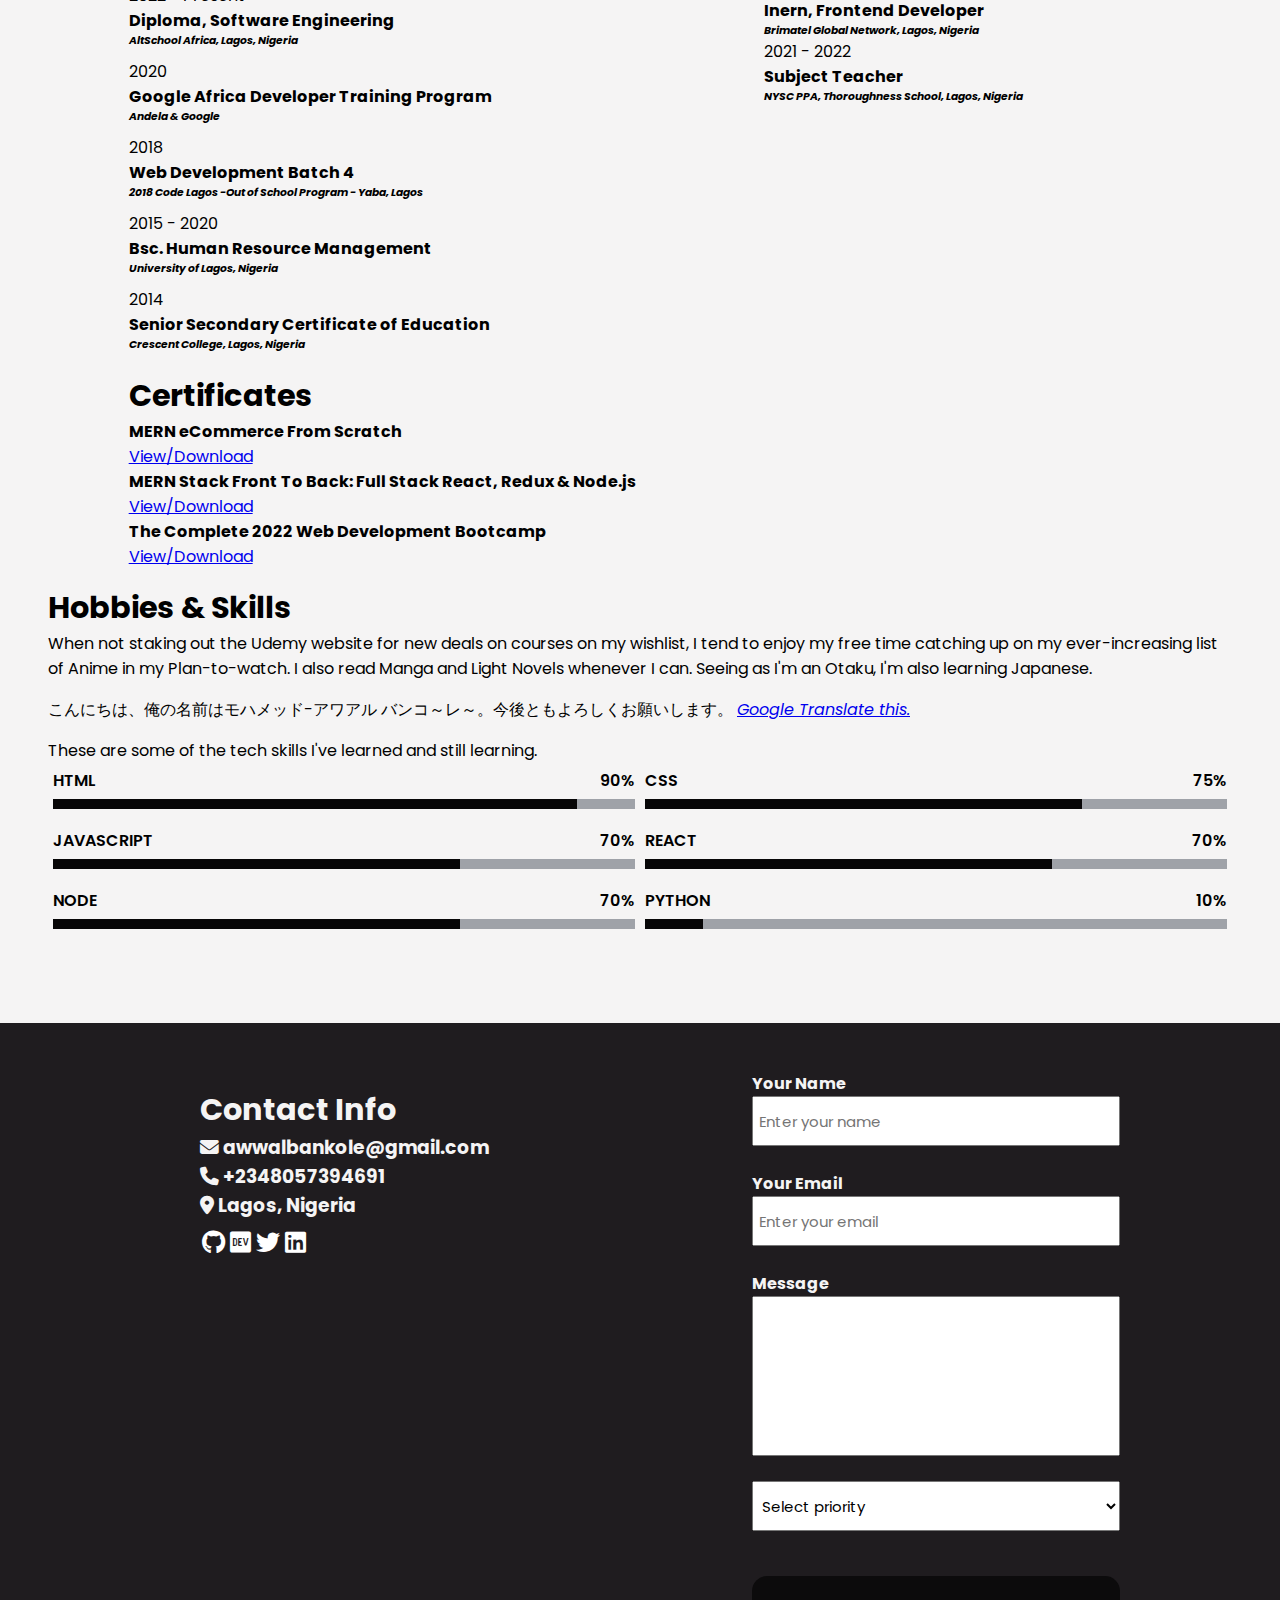
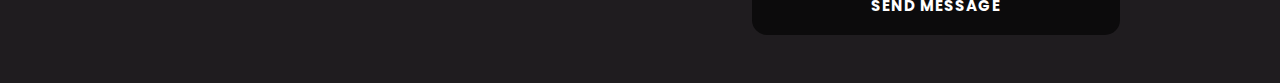
==== commit 51e3b342: "minor changes" ====
--- a/index.html
+++ b/index.html
@@ -164,10 +164,10 @@
         </p>
         <p class="jp">
           こんにちは、俺の名前はモハメッド-アワアル
-          バンコ～レ。今後ともよろしくお願いします。
+          バンコ～レ～。今後ともよろしくお願いします。
           <em
             ><a
-              href="https://translate.google.com/?sl=ja&tl=en&text=%E3%81%93%E3%82%93%E3%81%AB%E3%81%A1%E3%81%AF%E3%80%81%E4%BF%BA%E3%81%AE%E5%90%8D%E5%89%8D%E3%81%AF%E3%83%A2%E3%83%8F%E3%83%A1%E3%83%83%E3%83%89-%E3%82%A2%E3%83%AF%E3%82%A2%E3%83%AB%20%E3%83%90%E3%83%B3%E3%82%B3%E3%83%BC%E3%82%AA%E3%83%AC%E3%83%BC%E3%80%82%E4%BB%8A%E5%BE%8C%E3%81%A8%E3%82%82%E3%82%88%E3%82%8D%E3%81%97%E3%81%8F%E3%81%8A%E9%A1%98%E3%81%84%E3%81%97%E3%81%BE%E3%81%99%E3%80%82&op=translate"
+              href="https://translate.google.com/?sl=ja&tl=en&text=%E3%81%93%E3%82%93%E3%81%AB%E3%81%A1%E3%81%AF%E3%80%81%E4%BF%BA%E3%81%AE%E5%90%8D%E5%89%8D%E3%81%AF%E3%83%A2%E3%83%8F%E3%83%A1%E3%83%83%E3%83%89-%E3%82%A2%E3%83%AF%E3%82%A2%E3%83%AB%20%E3%83%90%E3%83%B3%E3%82%B3%EF%BD%9E%E3%83%AC%EF%BD%9E%E3%80%82%E4%BB%8A%E5%BE%8C%E3%81%A8%E3%82%82%E3%82%88%E3%82%8D%E3%81%97%E3%81%8F%E3%81%8A%E9%A1%98%E3%81%84%E3%81%97%E3%81%BE%E3%81%99%E3%80%82&op=translate"
               target="_blank"
             >
               Google Translate this.
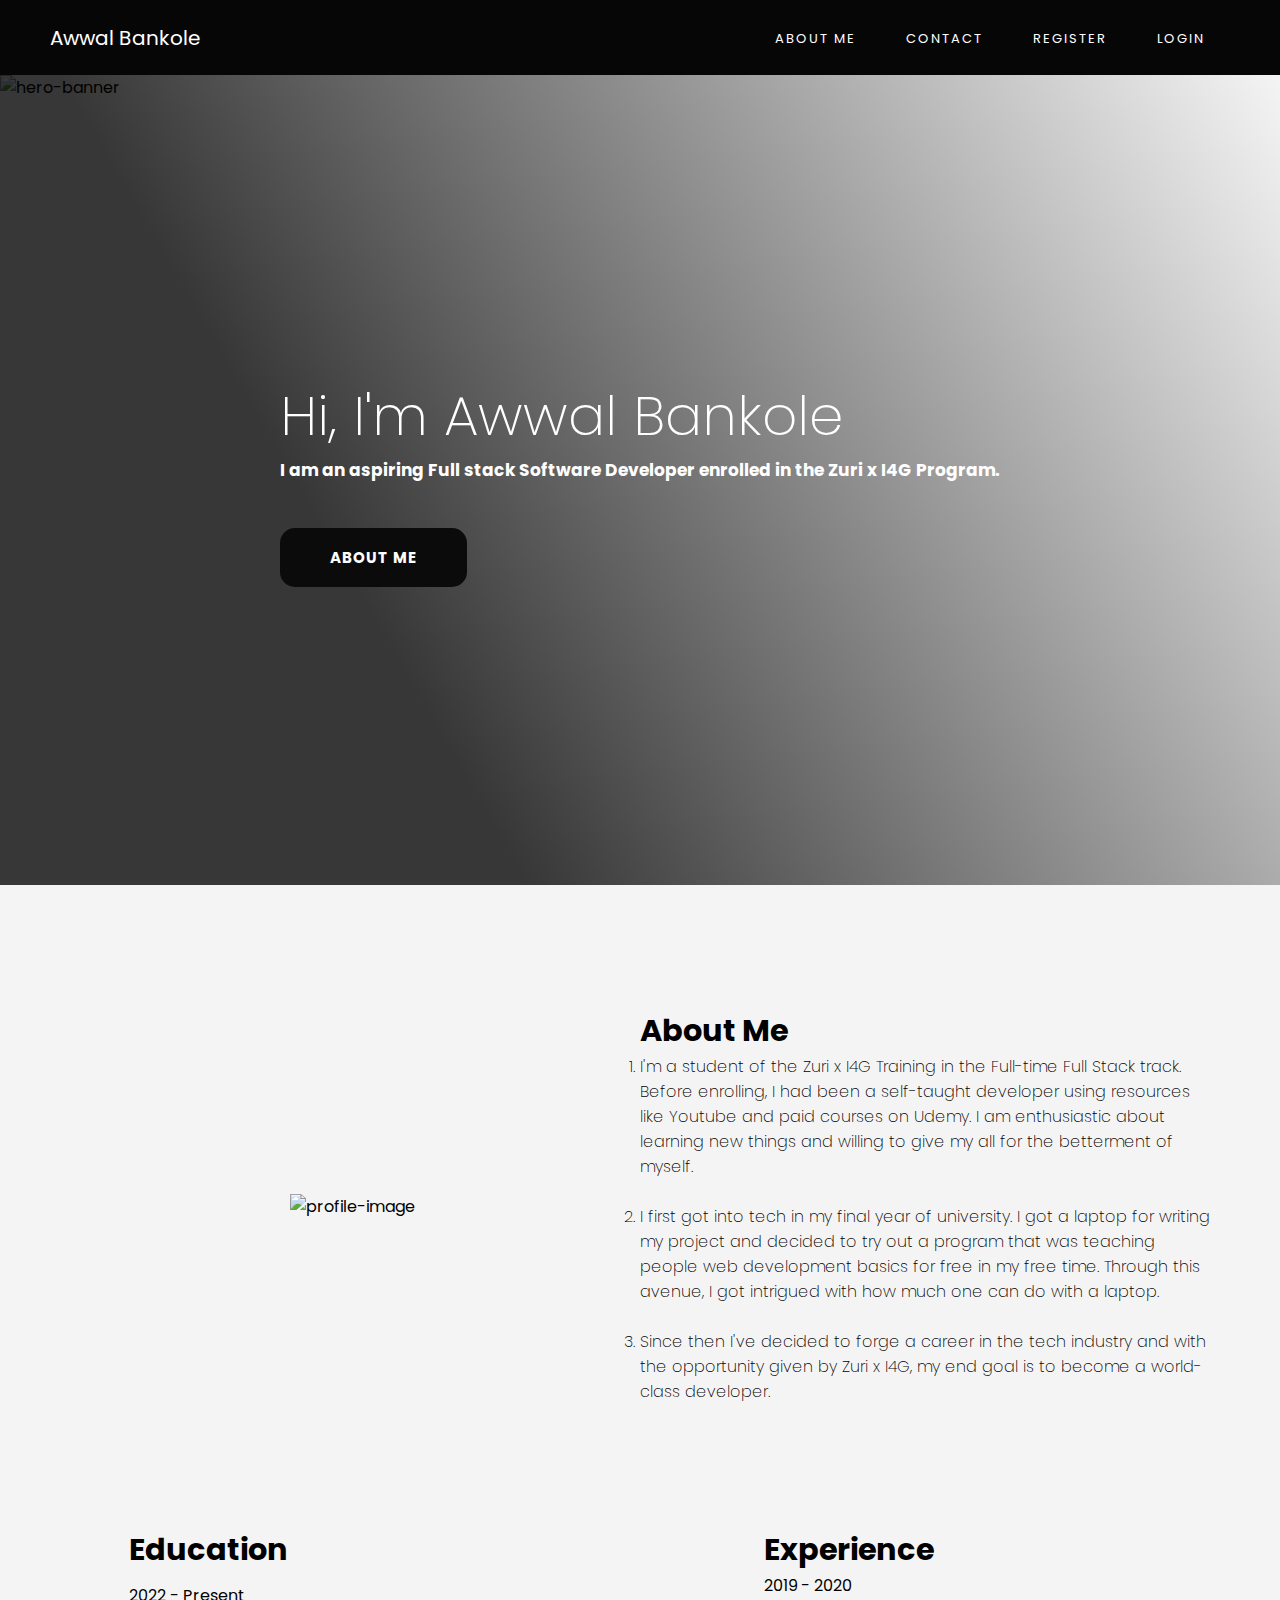
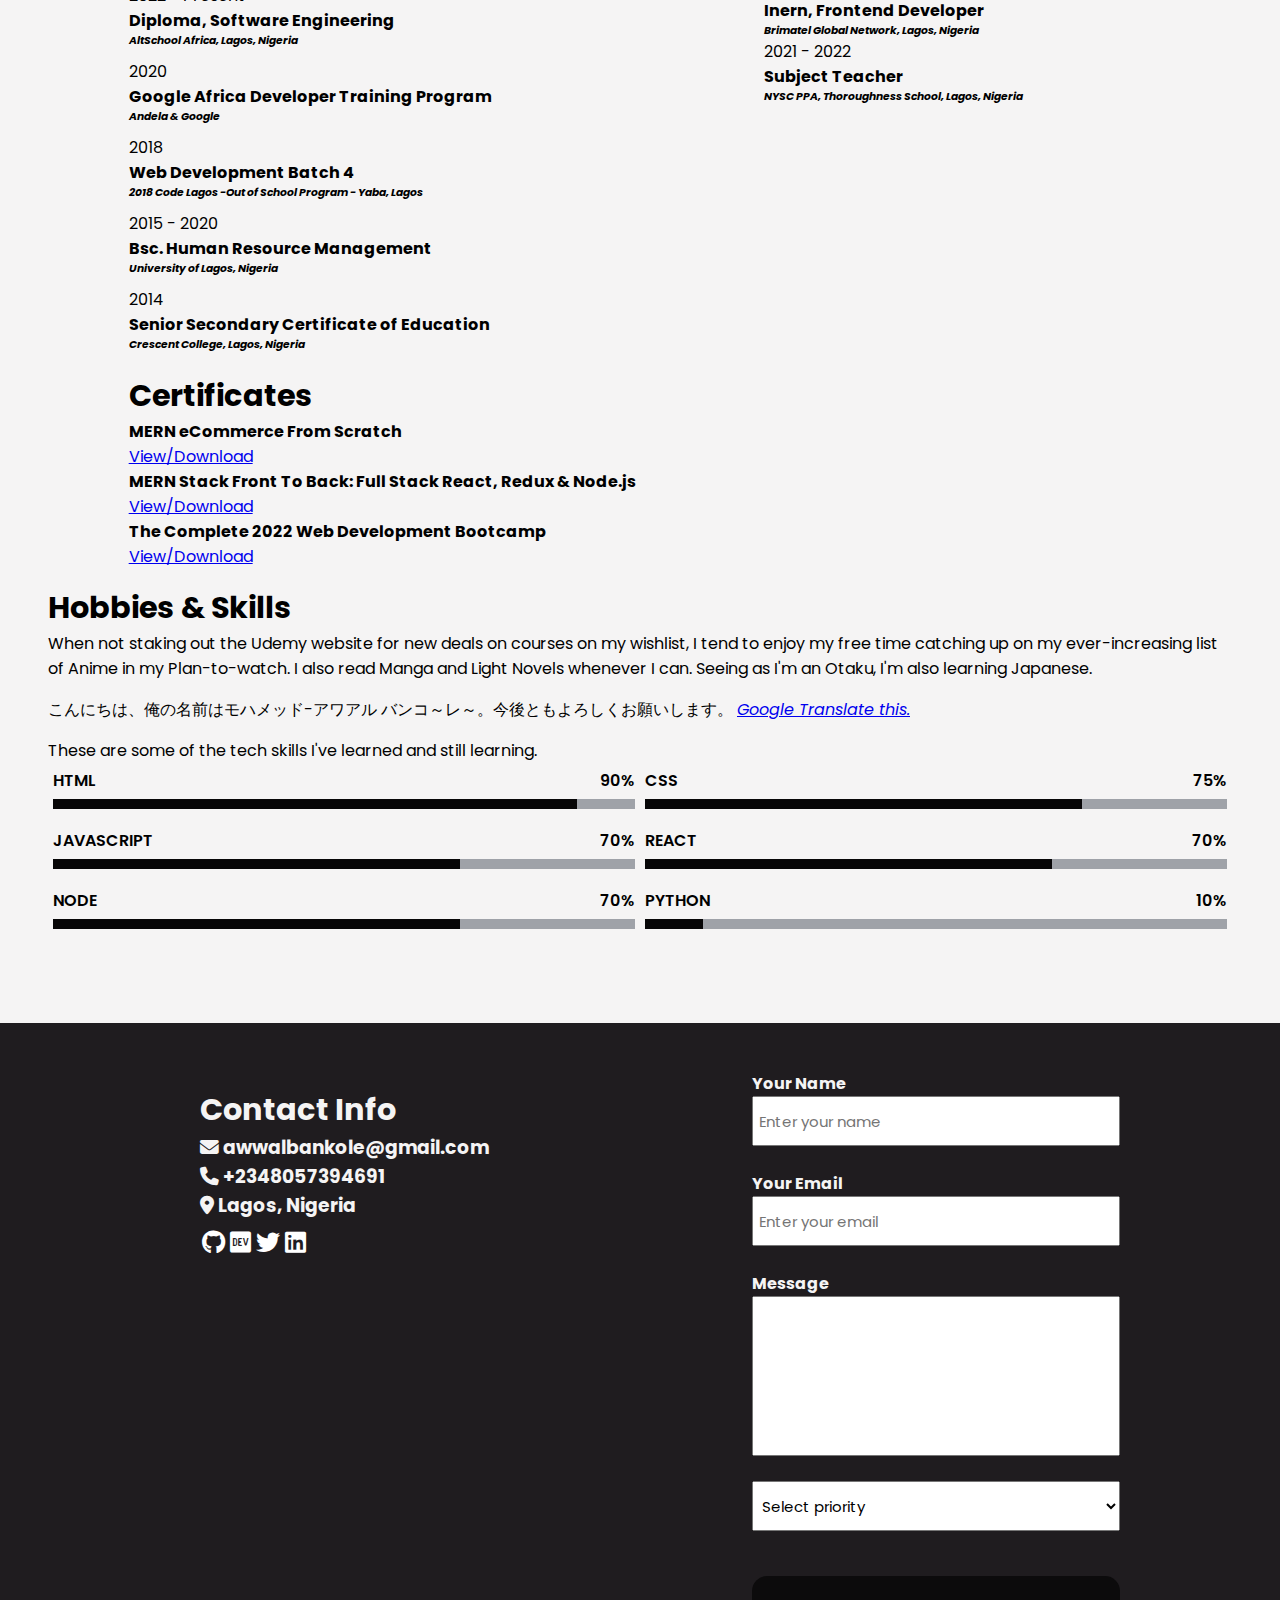
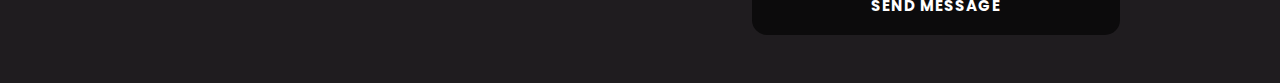
==== commit 37fed62c: "refactored for zuri" ====
--- a/index.html
+++ b/index.html
@@ -27,7 +27,6 @@
       <ul class="dropdown-menu">
         <li><a href="#me">About Me</a></li>
         <li><a href="#contact">Contact</a></li>
-        <li><a href="calculator.html">Calculator</a></li>
         <li><a href="register.html">Register</a></li>
         <li><a href="login.html">Login</a></li>
       </ul>
@@ -46,8 +45,8 @@
         <span class="banner-text">
           <h1>Hi, I'm Awwal Bankole</h1>
           <p>
-            I am an aspiring Full stack Software Developer enrolled in the
-            AltSchool Africa Program.
+            I am an aspiring Full stack Software Developer enrolled in the Zuri
+            x I4G Program.
           </p>
           <a href="#me"><button class="btn">About me</button></a>
         </span>
@@ -65,21 +64,35 @@
         />
         <section class="about-content">
           <h2>About Me</h2>
-          <p>
-            I'm a student of AltSchool Africa enrolled in the Software
-            engineering course. Before enrolling, I had been a self-taught
-            developer using resources like Youtube and paid courses on Udemy. I
-            am enthusiastic about learning new things and willing to give my all
-            for the betterment of myself. <br />
-            I first got into tech in my final year of university. I got a laptop
-            for writing my project and decided to try out a program that was
-            teaching people web development basics for free in my free time.
-            Through this avenue, I got intrigued with how much one can do with a
-            laptop. <br />
-            Since then I've decided to forge a career in the tech industry and
-            with the opportunity given by AltSchool Africa, my end goal is to
-            become a world-class developer.
-          </p>
+          <ol>
+            <li>
+              <p>
+                I'm a student of the Zuri x I4G Training in the Full-time Full
+                Stack track. Before enrolling, I had been a self-taught
+                developer using resources like Youtube and paid courses on
+                Udemy. I am enthusiastic about learning new things and willing
+                to give my all for the betterment of myself.
+              </p>
+            </li>
+            <br />
+            <li>
+              <p>
+                I first got into tech in my final year of university. I got a
+                laptop for writing my project and decided to try out a program
+                that was teaching people web development basics for free in my
+                free time. Through this avenue, I got intrigued with how much
+                one can do with a laptop.
+              </p>
+            </li>
+            <br />
+            <li>
+              <p>
+                Since then I've decided to forge a career in the tech industry
+                and with the opportunity given by Zuri x I4G, my end goal is to
+                become a world-class developer.
+              </p>
+            </li>
+          </ol>
         </section>
       </section>
       <!--? EDUCATION, CERTIFICATES AND EXPERIENCE SECTION-->
